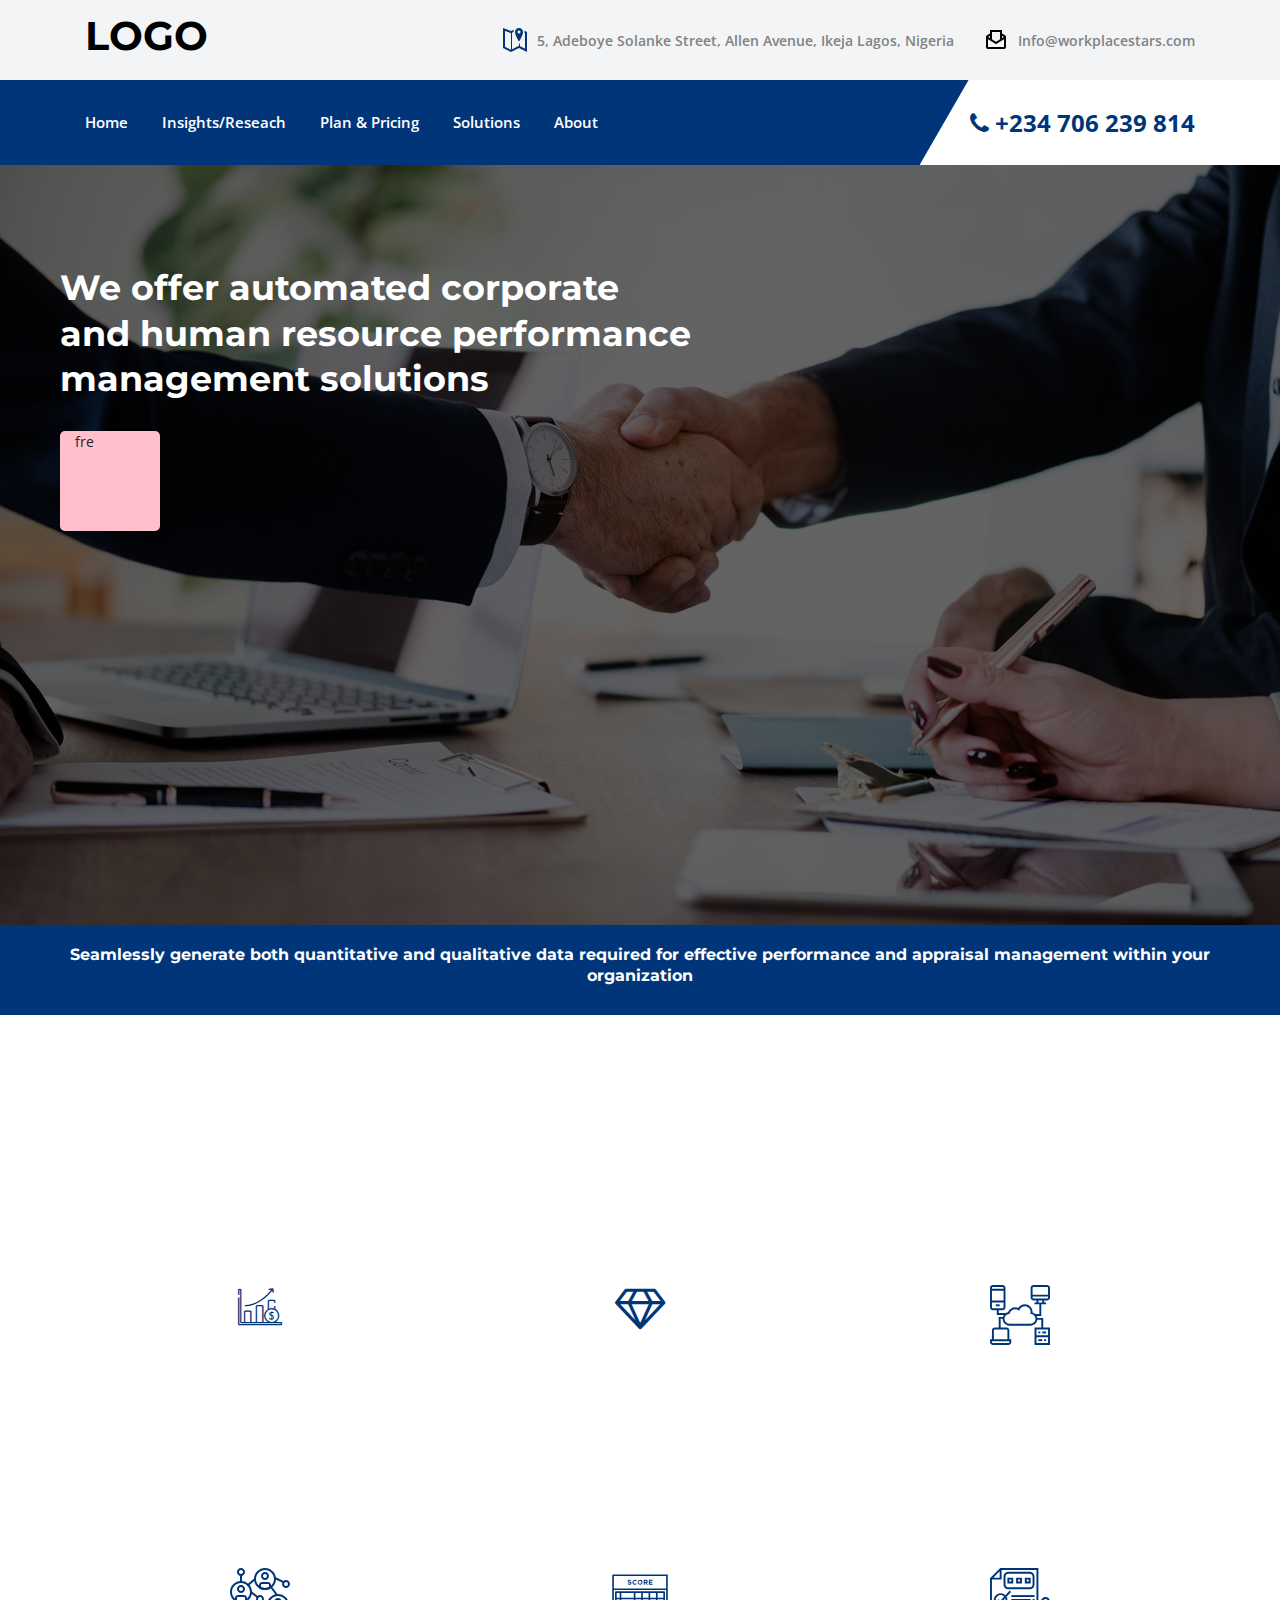
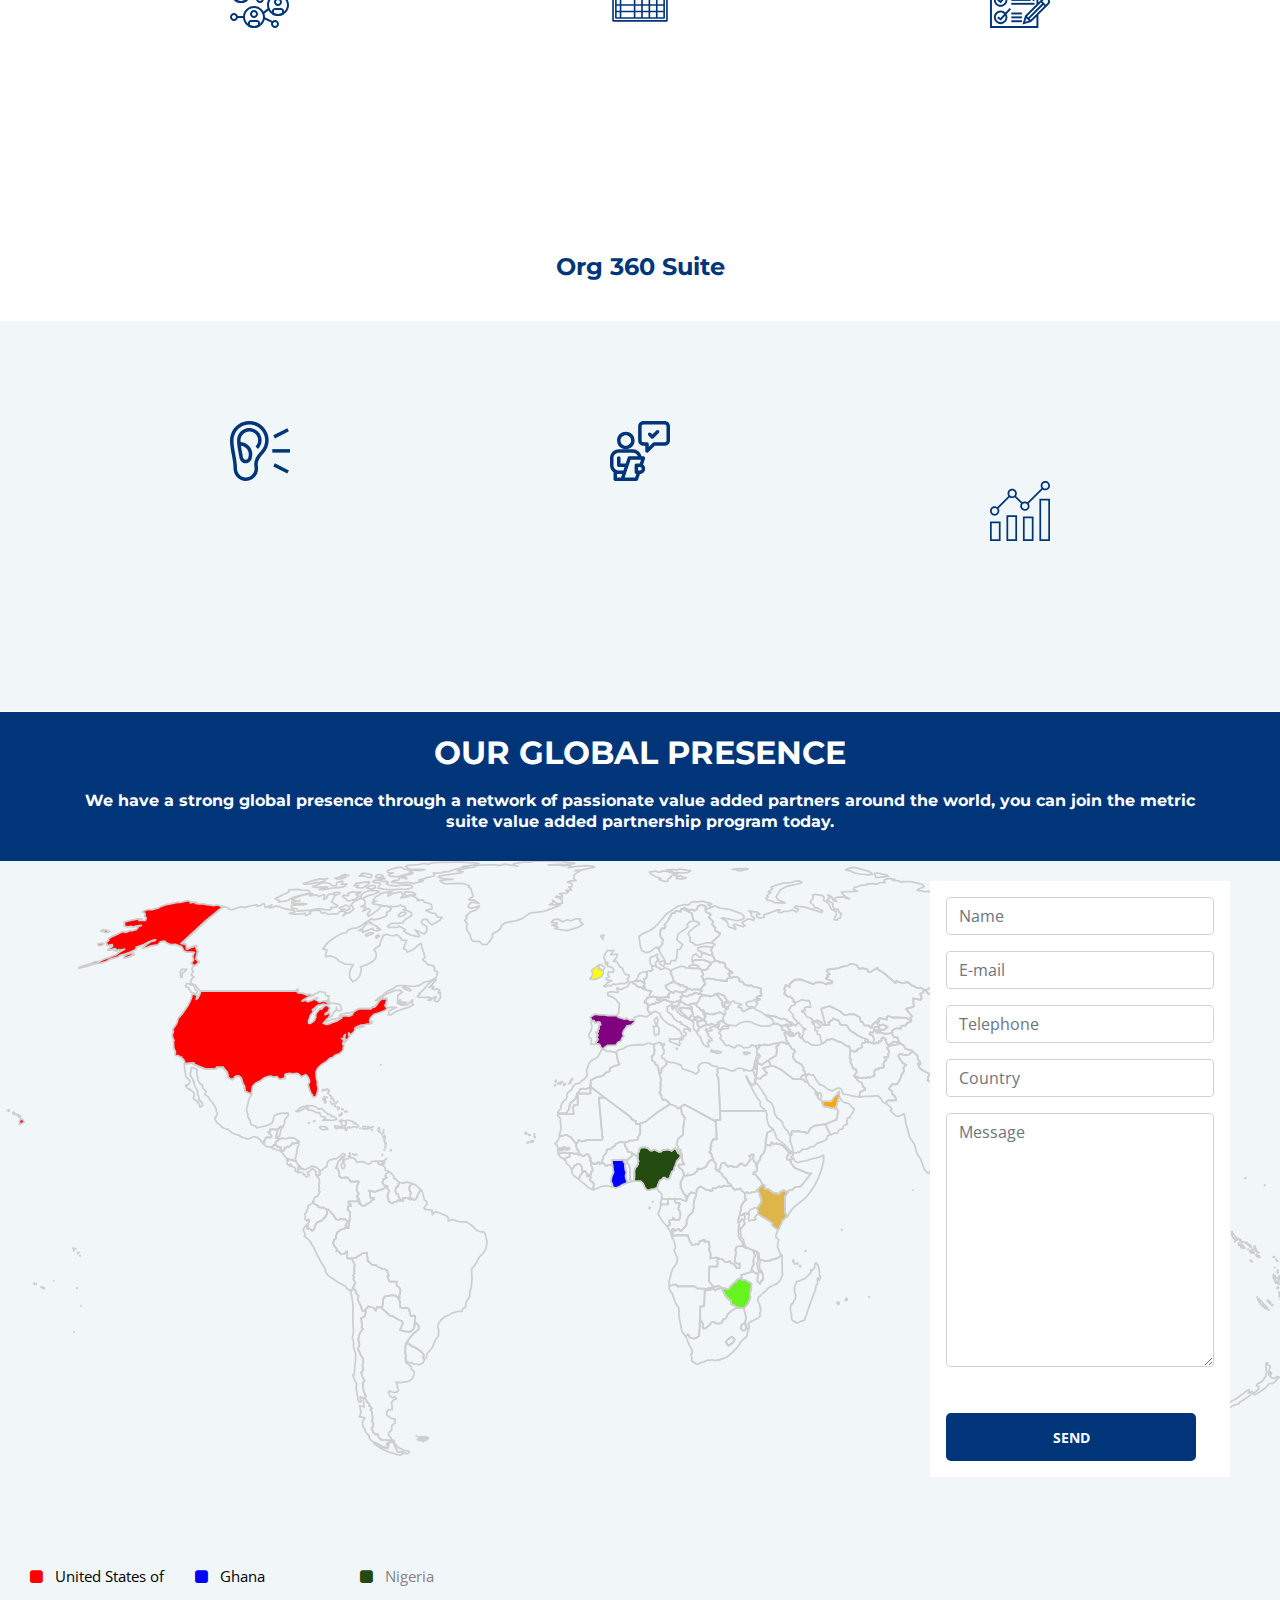
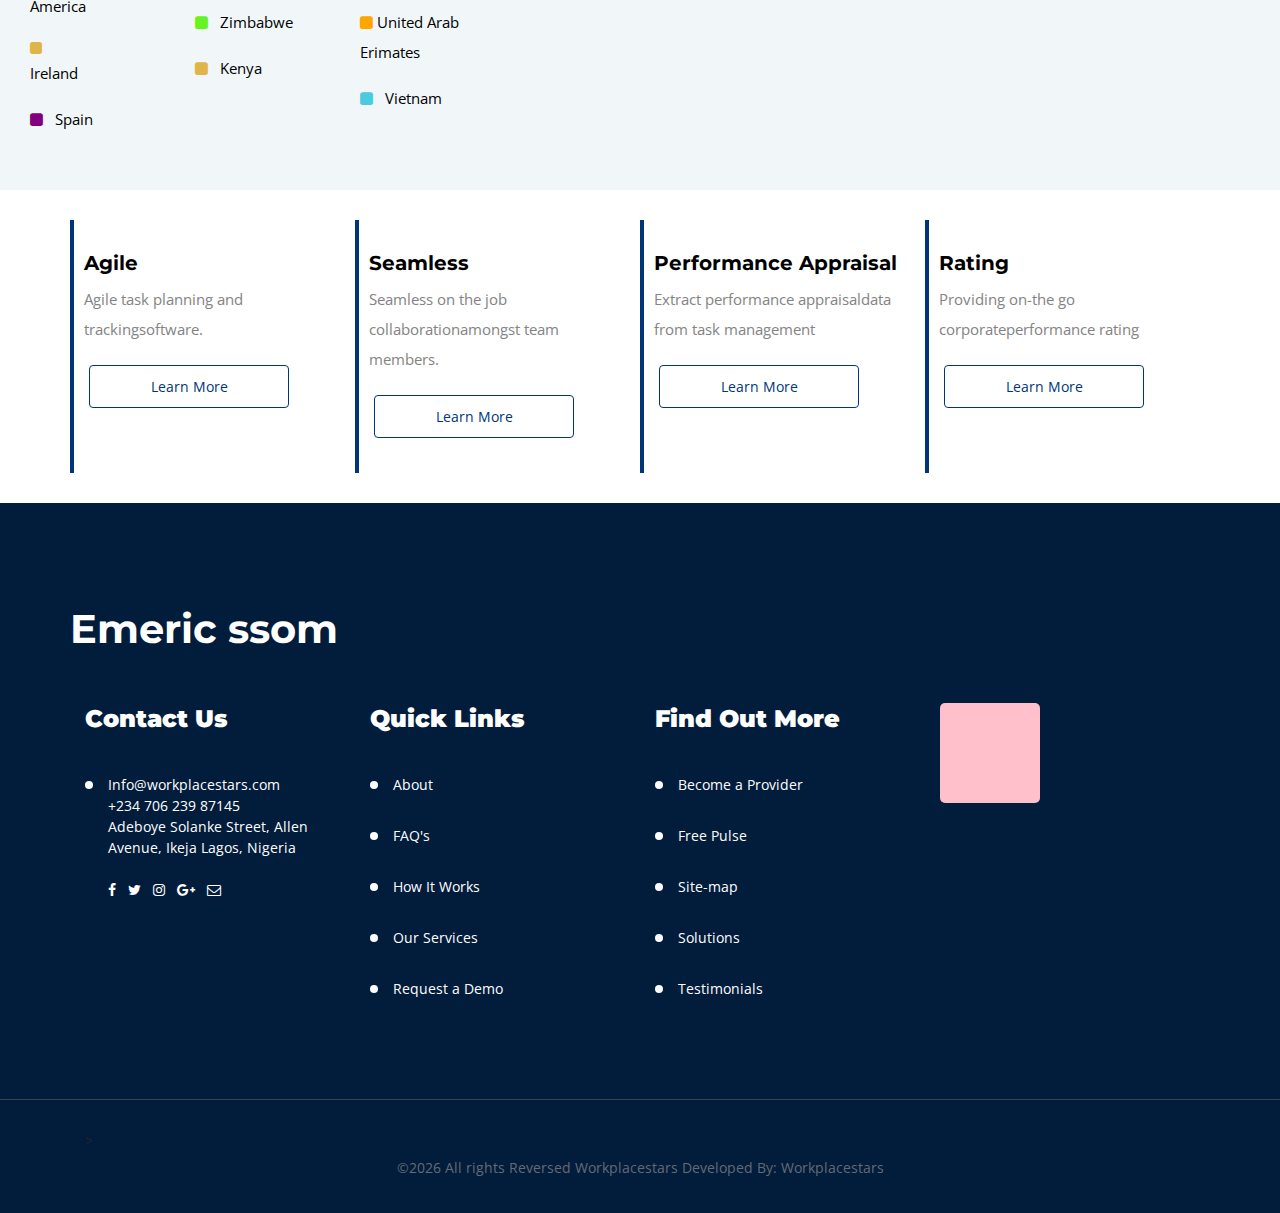
==== index.html @ b3ad6f2c "first commit" ====
<!DOCTYPE html>
<html lang="en">

<head>
    <meta charset="UTF-8">
    <meta name="description" content="">
    <meta http-equiv="X-UA-Compatible" content="IE=edge">
    <meta name="viewport" content="width=device-width, initial-scale=1, shrink-to-fit=no">
    <!-- The above 4 meta tags *must* come first in the head; any other head content must come *after* these tags -->

    <!-- Title -->
    <title>Workplacestars</title>

    <!-- Favicon -->
    <link rel="icon" href="img/core-img/favicon.ico">

    <!-- Stylesheet -->
    <link rel="stylesheet" href="style.css">

</head>

<body>
    <!-- Preloader -->
    <div class="preloader d-flex align-items-center justify-content-center">
        <div class="lds-ellipsis">
            <div></div>
            <div></div>
            <div></div>
            <div></div>
        </div>
    </div>

    <!-- ##### Header Area Start ##### -->
    <header class="header-area">
        <!-- Top Header Area -->
        <div class="top-header-area">
            <div class="container h-100">
                <div class="row h-100 align-items-center">
                    <div class="col-12 d-flex justify-content-between">
                        <!-- Logo Area -->
                        <div class="logo">
                            <h1>LOGO</h1>
                        </div>

                        <!-- Top Contact Info -->
                        <div class="top-contact-info d-flex align-items-center">
                            <a href="#" data-toggle="tooltip" data-placement="bottom" title="5, Adeboye Solanke Street, Allen Avenue, Ikeja Lagos, Nigeria"><img src="img/favicon/map-marker.png" /><span>5, Adeboye Solanke Street, Allen Avenue, Ikeja Lagos, Nigeria</span></a>
                            <a href="#" data-toggle="tooltip" data-placement="bottom" title="office@yourfirm.com"><img style="font-size: 24px;" src="img/favicon/email.png" alt=""> <span>Info@workplacestars.com</span></a>
                        </div>
                    </div>
                </div>
            </div>
        </div>

        <!-- Navbar Area -->
        <div class="credit-main-menu" id="sticker">
            <div class="classy-nav-container breakpoint-off">
                <div class="container">
                    <!-- Menu -->
                    <nav class="classy-navbar justify-content-between" id="creditNav">

                        <!-- Navbar Toggler -->
                        <div class="classy-navbar-toggler">
                            <span class="navbarToggler"><span></span><span></span><span></span></span>
                        </div>

                        <!-- Menu -->
                        <div class="classy-menu">

                            <!-- Close Button -->
                            <div class="classycloseIcon">
                                <div class="cross-wrap"><span class="top"></span><span class="bottom"></span></div>
                            </div>

                            <!-- Nav Start -->
                            <div class="classynav">
                                <ul>
                                    <li><a href="index.html">Home</a></li>
                                    <li><a href="about.html">Insights/Reseach</a></li>
                                    <!-- <li><a href="#">Pages</a>
                                        <ul class="dropdown">
                                            <li><a href="index.html">Home</a></li>
                                            <li><a href="about.html">About Us</a></li>
                                            <li><a href="services.html">Services</a></li>
                                            <li><a href="post.html">Post</a></li>
                                            <li><a href="single-post.html">Single Post</a></li>
                                            <li><a href="contact.html">Contact</a></li>
                                            <li><a href="elements.html">Elements</a></li>
                                        </ul>
                                    </li> -->
                                    <li><a href="services.html">Plan & Pricing</a></li>
                                    <!-- <li><a href="#">Portfolio</a>
                                        <div class="megamenu">
                                            <ul class="single-mega cn-col-4">
                                                <li><a href="#">Portfolio 1</a></li>
                                                <li><a href="#">Portfolio 2</a></li>
                                                <li><a href="#">Portfolio 3</a></li>
                                                <li><a href="#">Portfolio 4</a></li>
                                                <li><a href="#">Portfolio 5</a></li>
                                                <li><a href="#">Portfolio 6</a></li>
                                                <li><a href="#">Portfolio 7</a></li>
                                            </ul>
                                            <ul class="single-mega cn-col-4">
                                                <li><a href="#">Portfolio 8</a></li>
                                                <li><a href="#">Portfolio 9</a></li>
                                                <li><a href="#">Portfolio 10</a></li>
                                                <li><a href="#">Portfolio 11</a></li>
                                                <li><a href="#">Portfolio 12</a></li>
                                                <li><a href="#">Portfolio 13</a></li>
                                                <li><a href="#">Portfolio 14</a></li>
                                            </ul>
                                            <ul class="single-mega cn-col-4">
                                                <li><a href="#">Portfolio 15</a></li>
                                                <li><a href="#">Portfolio 16</a></li>
                                                <li><a href="#">Portfolio 17</a></li>
                                                <li><a href="#">Portfolio 18</a></li>
                                                <li><a href="#">Portfolio 19</a></li>
                                                <li><a href="#">Portfolio 20</a></li>
                                                <li><a href="#">Portfolio 21</a></li>
                                            </ul>
                                            <ul class="single-mega cn-col-4">
                                                <li><a href="#">Portfolio 22</a></li>
                                                <li><a href="#">Portfolio 23</a></li>
                                                <li><a href="#">Portfolio 24</a></li>
                                                <li><a href="#">Portfolio 25</a></li>
                                                <li><a href="#">Portfolio 26</a></li>
                                                <li><a href="#">Portfolio 27</a></li>
                                                <li><a href="#">Portfolio 28</a></li>
                                            </ul>
                                        </div>
                                    </li> -->
                                    <li><a href="post.html">Solutions</a></li>
                                    <li><a href="contact.html">About</a></li>
                                </ul>
                            </div>
                            <!-- Nav End -->
                        </div>

                        <!-- Contact -->
                        <div class="contact">
                            <a href="#"><i class="fa fa-phone" aria-hidden="true"></i> +234 706 239 814</a>
                        </div>
                    </nav>
                </div>
            </div>
        </div>
    </header>
    <!-- ##### Header Area End ##### -->

    <!-- ##### Hero Area Start ##### -->
    <div class="hero-area">
        <div class="hero-slideshow owl-carousel">

            <!-- Single Slide -->
            <div class="single-slide bg-img">
                <!-- Background Image-->
                <div class="slide-bg-img bg-img bg-overlay" style="background-image: url(img/bg-img/1.jpg);">
                    
                </div>
                <div class="row">

                <div style="padding: ; margin: 100px 0px 0px 60px; border-radius: 5px; height: 200px; width: 100px; " class="col-8">
                    <h1 style="color: #fff; font-size: 35px; ">
                        We offer automated corporate<br>
                        and human resource performance<br>
                        management solutions
                    </h1> <br>

                    <div style="background-color: pink; border-radius: 5px; height: 100px; width: 100px; " class="col-4">
                        fre 
                    </div>
                </div>
                    
                <div class="col-4">
                </div>

            </div>



        </div>
    </div>
    <!-- ##### Hero Area End ##### -->



    <!-- ##### Quick Features start###### -->

    <div class="quick-features">
        <h3 class="quick-features-text">
            Seamlessly generate both quantitative and qualitative data required for effective performance and appraisal management within your organization
        </h3>

    </div>
    <!-- ##### Quick Features end ###### -->


    <!-- ##### Features Area Start ###### -->
    <!-- <section class="features-area section-padding-100-0">
        <div class="container">
            <div class="row align-items-end">
                <div class="col-12 col-sm-6 col-lg-3">
                    <div class="single-features-area mb-100 wow fadeInUp" data-wow-delay="100ms">
                        <div class="section-heading">
                            <div class="line"></div>
                            <p>Take look at our</p>
                            <h2>Our Loans</h2>
                        </div>
                        <h6>In vitae nisi aliquam, scelerisque leo a, volutpat sem. Viva mus rutrum dui fermentum eros hendrerit.</h6>
                        <a href="#" class="btn credit-btn mt-50">Discover</a>
                    </div>
                </div>
                <div class="col-12 col-sm-6 col-lg-3">
                    <div class="single-features-area mb-100 wow fadeInUp" data-wow-delay="300ms">
                        <img src="img/bg-img/2.jpg" alt="">
                        <h5>We take care of you</h5>
                    </div>
                </div>
                <div class="col-12 col-sm-6 col-lg-3">
                    <div class="single-features-area mb-100 wow fadeInUp" data-wow-delay="500ms">
                        <img src="img/bg-img/3.jpg" alt="">
                        <h5>No documents needed</h5>
                    </div>
                </div>
                <div class="col-12 col-sm-6 col-lg-3">
                    <div class="single-features-area mb-100 wow fadeInUp" data-wow-delay="700ms">
                        <img src="img/bg-img/4.jpg" alt="">
                        <h5>Fast &amp; easy loans</h5>
                    </div>
                </div>
            </div>
        </div>
    </section> -->
    <!-- ##### Features Area End ###### -->

    <!-- ##### Call To Action Start ###### -->
    <!-- <section class="cta-area d-flex flex-wrap">
        <div class="cta-thumbnail bg-img jarallax" style="background-image: url(img/bg-img/5.jpg);"></div>

        <div class="cta-content">
            <div class="section-heading white">
                <div class="line"></div>
                <p>Bold desing and beyound</p>
                <h2>Helping small businesses like yours</h2>
            </div>
            <h6>Morbi ut dapibus dui. Sed ut iaculis elit, quis varius mauris. Integer ut ultricies orci, lobortis egestas sem. Duis non volutpat arcu, eu mollis tellus. Sed finibus aliquam neque sit amet sod ales. Maecenas sed magna tempor, efficitur maur is in, sollicitudin augue. Praesent pretium finibus quam.</h6>

            <div class="d-flex flex-wrap mt-50">
                <div class="single-skils-area mb-70 mr-5">
                    <div id="circle" class="circle" data-value="0.90">
                        <div class="skills-text">
                            <span>90%</span>
                        </div>
                    </div>
                    <p>Energy</p>
                </div>

                <div class="single-skils-area mb-70 mr-5">
                    <div id="circle2" class="circle" data-value="0.75">
                        <div class="skills-text">
                            <span>75%</span>
                        </div>
                    </div>
                    <p>power</p>
                </div>



                <div class="single-skils-area mb-70">
                    <div id="circle3" class="circle" data-value="0.97">
                        <div class="skills-text">
                            <span>97%</span>
                        </div>
                    </div>
                    <p>resource</p>
                </div>
            </div>
            <a href="#" class="btn credit-btn box-shadow btn-2">Read More</a>
        </div>
    </section> -->
    <!-- ##### Call To Action End ###### -->

    <!-- ##### Call To Action Start ###### -->

    <!-- <section class="cta-2-area wow fadeInUp" data-wow-delay="100ms">
        <div class="container">
            <div class="row">
                <div class="col-12">
                    <div class="cta-content d-flex flex-wrap align-items-center justify-content-between">
                        <div class="cta-text">
                            <h4>Are you in need for a load? Get in touch with us.</h4>
                        </div>
                        <div class="cta-btn">
                            <a href="#" class="btn credit-btn box-shadow">Read More</a>
                        </div>
                    </div>
                </div>
            </div>
        </div>
    </section> -->

    <!-- ##### Call To Action End ###### -->

    <!-- ##### Services Area Start ###### -->
    <section class="services-area section-padding-100-0">
        <div class="container">
            <div class="row">
                <div class="col-12">
                    <!-- Section Heading -->
                    <div class="section-heading text-center mb-100 wow fadeInUp" data-wow-delay="100ms">
                        <h2>E-METRIC</h2>
                       <p>Take look at our</p>
                   </div>
                </div>
            </div>

            <div class="row">
                <!-- Single Service Area -->
                <div class="col-12 col-md-6 col-lg-4">
                        <div class="text-center">
                            <i class="icon-profits"></i>
                        </div>
                    <div class="single-service-area d-flex mb-100 wow fadeInUp" data-wow-delay="200ms">

                        <div class="text">
                            <p>Online real time agile task planning and trackingsoftware</p>
                            <button class="read-more-button " type="submit"><span>read more</span></button>
                        </div>
                    </div>
                </div>

                <!-- Single Service Area -->
                <div class="col-12 col-md-6 col-lg-4">
                        <div class="text-center mb-20">
                            <i class="fa fa-diamond" aria-hidden="true"></i>
                        </div>
                    <div class="single-service-area d-flex mb-100 wow fadeInUp" data-wow-delay="300ms">
                        <div class="text">
                            <p>Access on the go individual,department and corporateperformance rating</p>
                            <button class="read-more-button " type="submit"><span>read more</span></button>
                        </div>
                    </div>
                </div>

                <!-- Single Service Area -->
                <div class="col-12 col-md-6 col-lg-4">
                    <div class="icon-fav text-center">
                        <img src="img/favicon/computer.svg" />

                        </div>
                    <div class="single-service-area d-flex mb-100 wow fadeInUp" data-wow-delay="400ms">
                        
                        <div class="text">
                            <p>Link your employees’ dailyactivities to your corporategoals and objectives</p>
                            <button class="read-more-button " type="submit"><span>read more</span></button>
                        </div>
                    </div>
                </div>

                <!-- Single Service Area -->
                <div class="col-12 col-md-6 col-lg-4">
                    <div class="icon-fav">
                            <img src="img/favicon/network.svg" />
                        </div>
                    <div class="single-service-area d-flex mb-100 wow fadeInUp" data-wow-delay="500ms">
                        <div class="text">
                            <p>Aids on job collaboration and job reporting among team members.</p>
                            <button class="read-more-button " type="submit"><span>read more</span></button>
                        </div>
                    </div>
                </div>

                <!-- Single Service Area -->
                <div class="col-12 col-md-6 col-lg-4">
                        <div class="icon-fav">
                            <img src="img/favicon/score.svg" />
                        </div>
                    <div class="single-service-area d-flex mb-100 wow fadeInUp" data-wow-delay="600ms">
                        <div class="text">
                            <p>Aids the execution of balance scorecard as well as other frameworks.</p>
                            <button class="read-more-button align-items-end justify-content-center" type="submit"><span>read more</span></button>
                        </div>
                    </div>
                </div>

                <!-- Single Service Area -->
                <div class="col-12 col-md-6 col-lg-4">
                        <div class="icon-fav">
                            <img src="img/favicon/checklist-1.svg" />
                        </div>
                        <div class="single-service-area d-flex mb-100 wow fadeInUp" data-wow-delay="700ms">
                        <div class="text">
                            <p>Extract performance appraisal data (qualitative and quantitative) from daily task management</p>  
                            <button class="read-more-button " type="submit"><span>read more</span></button>
                        </div>
                    </div>

                </div>
            </div>

        </div>
    </section>
    <!-- ##### Services Area End ###### -->

    <div class="container text-center ">
        <h3 class="org">
                    Org 360 Suite

        </h3>
    </div>



    <section class="miscellaneous-area bg-gray section-padding-100-0">
        <div class="container">
            <div class="row align-items-end justify-content-center">
                
                <div class="col-12 col-sm-6 col-lg-4">
                        <div class="icon-fav">
                            <img src="img/favicon/ear.svg" />
                        </div>


                    <div class="single-features-area mb-100 wow fadeInUp" data-wow-delay="300ms">

                        <p>
                            We are experts at measuringemployee experience acrossall touch points. As your listeningpartner, we have over 25years ofworkplace development experience.
                        </p>
                    </div>
                </div>
                <div class="col-12 col-sm-6 col-lg-4">
                        <div class="icon-fav">
                            <img src="img/favicon/surveyor.svg" />
                        </div>
                    <div class="single-features-area mb-100 wow fadeInUp" data-wow-delay="500ms">
                        <p>We know what to ask based on provendrivers of employee engagement. Seehow your workplace stacks up against other companies, or compare againstyour own past performance</p>
                    </div>
                </div>
                <div class="col-12 col-sm-6 col-lg-4">
                        <div class="icon-fav">
                            <img src="img/favicon/bar-chart.svg" />
                        </div>
                    <div class="single-features-area mb-100 wow fadeInUp" data-wow-delay="700ms">
                        <p>Extract performance appraisal data from task management</p>
                    </div>
                </div>
            </div>
        </div>
    </section>

    <div style="margin:0px 0px 0px 0px;">
        <div class="row">
            <div class="col-lg col-lg-3 col-sm-3">
                
            </div>

            <div class="col-lg col-lg-3 col-sm-3">
                
            </div>

            <div class="col-lg col-lg-3 col-sm-3">
                
            </div>


            <div class="col-lg col-lg-3 col-sm-3">
                
            </div>

        </div>
        
    </div>




    <div class="seamless">
            <h2 class="global-h2">
                OUR GLOBAL PRESENCE
            </h2>
        <h6 class="global-text">
            We have a strong global presence through a network of passionate value added partners around the world, you can join the metric suite value added partnership program today.
        </h6>

    </div>
    <!-- ##### Quick Features end ###### -->



 <div class="bg-img bg-gray">

  <form action="/" class="f-container">

    <div class="form-group">
        <input type="text" class="form-control" id="name" placeholder="Name">
    </div>

    <div class="form-group">
        <input type="email" class="form-control" id="email" placeholder="E-mail">
    </div>

    <div class="form-group">
        <input type="phone" class="form-control" id="phone" placeholder="Telephone">
    </div>

    <div class="form-group">
        <input type="country" class="form-control" id="country" placeholder="Country">
    </div>
    <div class="form-group">
        <textarea name="message" class="form-control" id="message" cols="30" rows="10" placeholder="Message"></textarea>
    </div>
<button class="btn join-btn mt-30" type="submit">Send</button> 
</form>
</div>




<div class="bot bg-gray">

<div class="row container">

<div class="col-md-6">

<div class=" container row">

        <div class="col-lg-4">

            <ul style="list-style-type:square;">

              <li style="color:red;">
                  <p style="color:black;">
                    <i style="color: red;"  class="fa fa-square" aria-hidden="true"></i> &nbsp
                      United States of America
                  </p>
              </li>

              <li style="color:red;">
                <i style="color: #deb548;"  class="fa fa-square" aria-hidden="true"></i> &nbsp
                  <p style="color:black;">
                      Ireland
                  </p>
              </li>

              <li style="color:red;">
                  <p style="color:black;">
                    <i style="color: purple;"  class="fa fa-square" aria-hidden="true"></i> &nbsp
                      Spain
                  </p>
              </li>

            </ul>
        </div>

        <div class="col-lg-4">
            <ul style="list-style-type:square;">
                
              <li style="color:red;">

                  <p style="color:black;">
                  <i style="color: blue;"  class="fa fa-square" aria-hidden="true"></i> &nbsp
                    Ghana
                  </p>
              </li>

              <li style="color:red;">
                  <p style="color:black;">
                    <i style="color: #67f31d;"  class="fa fa-square" aria-hidden="true"></i> &nbsp

                      Zimbabwe
                  </p>
              </li>

              <li style="color:red;">
                  <p style="color:black;">
                    <i style="color: #deb548;"  class="fa fa-square" aria-hidden="true"></i> &nbsp

                    Kenya
                  </p>
              </li>

            </ul>        </div>

        <div class="col-lg-4">
            <ul style="color: red;">
                
              <li style="">
                  <p >
                    <i style="color: #234a0f;"  class="fa fa-square" aria-hidden="true"></i> &nbsp
                      Nigeria
                  </p>
              </li>

              <li style="color:red;">
                  <p style="color:black;">
                    <i style="color: orange;"  class="fa fa-square" aria-hidden="true"></i> 
                      United Arab Erimates
                  </p>
              </li>

              <li style="color:red;">
                  <p style="color:black;">
                    <i style="color: #48ccde;"  class="fa fa-square" aria-hidden="true"></i> &nbsp
                      Vietnam
                  </p>
              </li>

            </ul>    
        </div>


    
    </div>
        
    </div>



    <div>
        

    </div>




    <div class="col-md-6">
                <div class="container">
                    <div class="row">
                    
                </div>
            </div>
        </div>




    </div> 
   </div>

    </div>
    <!-- ##### Quick Features end ###### -->

    <div>
         
    </div>

    <div>
        
    </div>


<div class="container">
    <div class="row">
        <div class=" side-border col-lg-3">
            <h5>
                Agile
            </h5>
            <p>
                Agile task planning and trackingsoftware.
            </p>
            <button class="learn-more-button">
                <span>Learn More </span>
            </button>
        </div>
        <div class="side-border col-lg-3">
            <h5>
                Seamless
            </h5>
            <p>
                Seamless on the job collaborationamongst team members.
            </p>
            <button class="learn-more-button">
                <span>Learn More </span>
            </button>
        </div>
        <div class="side-border col-lg-3">
            <h5>
                Performance Appraisal
            </h5>
            <p>
                Extract performance appraisaldata from task management 
            </p>
            <button class="learn-more-button">
                <span>Learn More </span>
            </button>
        </div>

        <div class="side-border col-lg-3">
            <h5>
                Rating
            </h5>
            <p>Providing on-the go corporateperformance rating</p>
            <button class="learn-more-button">
                <span>Learn More </span>
            </button>
        </div>

    </div>
    
</div>


    <!-- ##### Footer Area Start ##### -->
    <footer class="footer-area section-padding-100-0">
        <div>
            <h1 style="color: white; padding: 0px 0px 40px 70px;">
                        Emeric ssom
            </h1>
        </div>
        <div class="container">
            <div class="row">

                <!-- Single Footer Widget -->
                <div class="col-12 col-sm-6 col-lg-3">
                    <div class="single-footer-widget mb-100">
                        <h5 class="widget-title">Contact Us</h5>
                        <!-- Nav -->
                        <nav>
                            <ul>
                                <li><a href="#">Info@workplacestars.com<br>
                                    +234 706 239 87145<br>
                                    Adeboye Solanke Street, Allen <br>
                                Avenue, Ikeja Lagos, Nigeria<br><br>

                            <i style="color: #fff;"  class="fa fa-facebook" aria-hidden="true"></i> &nbsp
                            <i style="color: #fff;"  class="fa fa-twitter" aria-hidden="true"></i> &nbsp
                            <i style="color: #fff;"  class="fa fa-instagram" aria-hidden="true"></i> &nbsp
                            <i style="color: #fff;"  class="fa fa-google-plus" aria-hidden="true"></i> &nbsp
                            <i style="color: #fff;"  class="fa fa-envelope-o" aria-hidden="true"></i> &nbsp

                            </a>

                            </li>

                            </ul>
                            <br>
                            
                        </nav>

                    </div>
                </div>

                <!-- Single Footer Widget -->
                <div class="col-12 col-sm-6 col-lg-3">
                    <div class="single-footer-widget mb-100">
                        <h5 class="widget-title">Quick Links</h5>
                        <!-- Nav -->
                        <nav>
                            <ul>
                                <li><a href="#">About</a></li>
                                <li><a href="#">FAQ's</a></li>
                                <li><a href="#">How It Works</a></li>
                                <li><a href="#">Our Services</a></li>
                                <li><a href="#">Request a Demo</a></li>
                            </ul>
                        </nav>
                    </div>
                </div>

                <!-- Single Footer Widget -->
                <div class="col-12 col-sm-6 col-lg-3">
                    <div class="single-footer-widget mb-100">
                        <h5 class="widget-title">Find Out More </h5>
                        <!-- Nav -->
                        <nav>
                            <ul>
                                <li><a href="#">Become a Provider</a></li>
                                <li><a href="#">Free Pulse</a></li>
                                <li><a href="#">Site-map</a></li>
                                <li><a href="#">Solutions</a></li>
                                <li><a href="#">Testimonials</a></li>
                            </ul>
                        </nav>
                    </div>
                </div>

                <!-- Single Footer Widget -->
                <div class="col-12 col-sm-6 col-lg-3">
                    <div class="single-footer-widget mb-100">

                   <div style="background-color: pink; border-radius: 5px; height: 100px; width: 100px; ">
                    </div>

                    </div>
                </div>
            </div>
        </div>

        <!-- Copywrite Area -->
        <div class="copywrite-area">
            <div class="container">
                <div class="row">
                    <div class="col-12">
>
                            <!-- Footer Logo -->
                           

                            <!-- Copywrite Text -->
                            <p class="copywrite-text"><a href="#">
                                 &copy;<script>document.write(new Date().getFullYear());</script> All rights Reversed Workplacestars Developed  By: Workplacestars
                            </p>
                    </div>
                </div>
            </div>
        </div>
    </footer>
    <!-- ##### Footer Area Start ##### -->

    <!-- ##### All Javascript Script ##### -->
    <!-- jQuery-2.2.4 js -->
    <script src="js/jquery/jquery-2.2.4.min.js"></script>
    <!-- Popper js -->
    <script src="js/bootstrap/popper.min.js"></script>
    <!-- Bootstrap js -->
    <script src="js/bootstrap/bootstrap.min.js"></script>
    <!-- All Plugins js -->
    <script src="js/plugins/plugins.js"></script>
    <!-- Active js -->
    <script src="js/active.js"></script>
</body>

</html>
---- style.css ----
/* [Core Stylesheet - 1.0] */
/* :: 1.0 Import Fonts */
@import url("https://fonts.googleapis.com/css?family=Montserrat:300,400,500,600,700|Open+Sans:300,400,600,700");
/* :: 2.0 Import All CSS */
@import url(css/bootstrap.min.css);
@import url(css/classy-nav.css);
@import url(css/owl.carousel.min.css);
@import url(css/animate.css);
@import url(css/font-awesome.min.css);
@import url(css/credit-icon.css);
/* :: 3.0 Base CSS */
* {
  margin: 0;
  padding: 0; }

body {
  font-family: "Open Sans", sans-serif;
  font-size: 14px; }

h1,
h2,
h3,
h4,
h5,
h6 {
  font-family: "Montserrat", sans-serif;
  color: #000000;
  line-height: 1.3;
  font-weight: 700; }

p {
  color: #838383;
  font-size: 15px;
  line-height: 2;
  font-weight: 400; }

a,
a:hover,
a:focus {
  -webkit-transition-duration: 500ms;
  transition-duration: 500ms;
  text-decoration: none;
  outline: 0 solid transparent;
  color: #000000;
  font-weight: 700;
  font-size: 16px; }

ul,
ol {
  margin: 0; }
  ul li,
  ol li {
    list-style: none; }

img {
  height: auto;
  max-width: 100%; }

/* :: 3.1.0 Spacing */
.mt-15 {
  margin-top: 15px !important; }

.mt-30 {
  margin-top: 30px !important; }

.mt-50 {
  margin-top: 50px !important; }

.mt-70 {
  margin-top: 70px !important; }

.mt-100 {
  margin-top: 100px !important; }

.mb-15 {
  margin-bottom: 15px !important; }

.mb-30 {
  margin-bottom: 30px !important; }

.mb-50 {
  margin-bottom: 50px !important; }

.mb-70 {
  margin-bottom: 70px !important; }

.mb-100 {
  margin-bottom: 100px !important; }

.ml-15 {
  margin-left: 15px !important; }

.ml-30 {
  margin-left: 30px !important; }

.ml-50 {
  margin-left: 50px !important; }

.mr-15 {
  margin-right: 15px !important; }

.mr-30 {
  margin-right: 30px !important; }

.mr-50 {
  margin-right: 50px !important; }

/* :: 3.2.0 Height */
.height-400 {
  height: 400px !important; }

.height-500 {
  height: 500px !important; }

.height-600 {
  height: 600px !important; }

.height-700 {
  height: 700px !important; }

.height-800 {
  height: 800px !important; }


.map-container{
       border: 1px solid #DDDDDD;
       width: 200px;
       height: 200px;
       position: relative;
    }



    .tag {
       /*float:right;*/
       position: absolute;
       right: 0px;
       top: 0px;
       z-index: 1000;
       background-color: #92AD40;
       margin: 20px 15px 0px 0px;
       color: #FFFFFF;
       font-weight: bold;
     }



.quick-features{
 background-color: #003679;
 padding: 20px 50px 20px 50px;

 
 }

.global-h2{
  text-align: center;
  color: #fff;
}

.global-text{
  text-align: center;
  color: #fff;
  padding: 10px 30px 0px 30px;
}

.seamless{
 background-color: #003679;
 padding: 20px 50px 20px 50px;

 }

.org{
  font-size:24px;
  /*font-weight: 700:*/
  padding:0px 0px 30px 0px;
  color: #003679;

}


.quick-features-text{
   color: #fff;
   font-size: 16px; 
   text-align: center;

}



.read-more-button {
  display: inline-block;
  border-radius: 4px;
  background-color: #003679;
  border: 1px solid #003679;
  color: #fff;
  text-align: center;
  font-size: 14px;
  padding: 10px 20px;
  width: 200px;
  transition: all 0.5s;
  cursor: pointer;
  margin: 5px;
}

.read-more-button span {
  cursor: pointer;
  display: inline-block;
  position: relative;
  transition: 0.5s;
}

.read-more-button span:after {
  content: '\00bb';
  position: absolute;
  opacity: 0;
  top: 0;
  right: -20px;
  transition: 0.5s;
}

.read-more-button:hover span {
  padding-right: 25px;
}

.read-more-button:hover span:after {
  opacity: 1;
  right: 0;
}

.fa-diamond{
  color:#003679;
  background-color: #fff;
  font-size: 44px;
  margin-bottom: 10px;
 
}
.icon-profits{  
  color:#003679;
  background-color: #fff;
  font-size: 44px;
  margin-bottom: 10px;

}

.icon-fav{  
        width: 60px;
        height: 60px;
        color:#003679;
          margin-bottom: 10px;
              display: block;
    margin-left: auto;
    margin-right: auto 
}
.our-global-presence{
  color: #fff;
}
.Seamlessly{
  color: #fff;
 font-size: 10px;
 font-weight: lighter; 


}

.map {
min-width: 100%;
min-height: 100%;
width: auto;
height: auto;
}

#map-form {
    position: relative;    
}

#example {
   position: absolute;
   top: 10px;
   right: 10px; 
    color: 003679;
   padding: 10px 15px 0px 0px;
   /*background-color: transparent; */
   /*filter: alpha(opacity=50)*/
   
   opacity: 0.9;
}




.bg-img {
  /* The image used */
  background-image: url("img/favicon/world-6.svg");

  /* Control the height of the image */
  min-height: 600px;

  /* Center and scale the image nicely */
  background-position: center;
  background-repeat: no-repeat;
  background-size: cover;
  position: relative;

}

/* Add styles to the form container */
.f-container {
  position: absolute;
  right: 0;
  margin: 20px 50px 20px 20px;
  max-width: 300px;
  padding: 16px;
  background-color: white;
  opacity: 1;
  font-weight: 900;
}
 

.bot{
    /*position: absolute;*/
    bottom: 0;
    padding:100px 0px 40px 0px;
    /*border-bottom: 50px;*/

}
.side-border{
  border-left: 4px solid #003679;
  padding: 30px 10px 30px 10px;
  margin: 30px 0 30px 0px;

}




/* :: 3.7.0 Credit Button */
.join-btn {
  -webkit-transition-duration: 500ms;
  transition-duration: 500ms;
  background-color: #003679;
  position: relative;
  z-index: 1;
  display: inline-block;
  min-width: 250px;
  height: 48px;
  color: #ffff;
  border-radius: 5px;
  padding: 0 30px;
  font-size: 14px;
  line-height: 48px;
  font-weight: 700;
  text-transform: uppercase; }
  .join-btn:hover, .join-btn:focus {
    font-size: 14px;
    font-weight: 700;
    background-color: #ffff;
    border:1px solid #003679;
    color: #003679; }
  .join-btn.btn-2 {
    background-color: #fff;
    color: #003679; }
    .join-btn.btn-2:hover, .join-btn.btn-2:focus {
      background-color: #ffff;
      color: #003679; }
  .join-btn.btn-3 {
    background-color: transparent;
    color: #ffff;
    border: 2px solid #ffff;
    line-height: 44px; }
    .join-btn.btn-3:hover, .join-btn.btn-3:focus {
      border: 2px solid #ffff;
      background-color: #ffff;
      color: #003679; }
/* Full-width input fields */



.learn-more-button {
  display: inline-block;
  border-radius: 4px;
  background-color: #fff;
  border: 1px solid #003679;
  color: #003679;
  text-align: center;
  font-size: 14px;
  padding: 10px 20px;
  width: 200px;
  transition: all 0.5s;
  cursor: pointer;
  margin: 5px;
}

.learn-more-button span {
  cursor: pointer;
  display: inline-block;
  position: relative;
  transition: 0.5s;
}

.learn-more-button span:after {
  content: '\00bb';
  position: absolute;
  opacity: 0;
  top: 0;
  right: -20px;
  transition: 0.5s;
}

.learn-more-button:hover span {
  padding-right: 25px;
}

.learn-more-button:hover span:after {
  opacity: 1;
  right: 0;
}





/* :: 3.3.0 Section Padding */
.section-padding-100 {
  padding-top: 100px;
  padding-bottom: 100px; }

.section-padding-100-0 {
  padding-top: 100px;
  padding-bottom: 0; }

.section-padding-0-100 {
  padding-top: 0;
  padding-bottom: 100px; }

.section-padding-100-70 {
  padding-top: 100px;
  padding-bottom: 70px; }

/* :: 3.4.0 Preloader */
.preloader {
  background-color: #003679;
  width: 100%;
  height: 100%;
  position: fixed;
  top: 0;
  left: 0;
  right: 0;
  z-index: 99999; }
  .preloader .lds-ellipsis {
    display: inline-block;
    position: relative;
    width: 64px;
    height: 64px; }
    .preloader .lds-ellipsis div {
      position: absolute;
      top: 27px;
      width: 11px;
      height: 11px;
      border-radius: 50%;
      background: #ffbb38;
      animation-timing-function: cubic-bezier(0, 1, 1, 0); }
      .preloader .lds-ellipsis div:nth-child(1) {
        left: 6px;
        -webkit-animation: lds-ellipsis1 0.6s infinite;
        animation: lds-ellipsis1 0.6s infinite; }
      .preloader .lds-ellipsis div:nth-child(2) {
        left: 6px;
        -webkit-animation: lds-ellipsis2 0.6s infinite;
        animation: lds-ellipsis2 0.6s infinite; }
      .preloader .lds-ellipsis div:nth-child(3) {
        left: 26px;
        -webkit-animation: lds-ellipsis2 0.6s infinite;
        animation: lds-ellipsis2 0.6s infinite; }
      .preloader .lds-ellipsis div:nth-child(4) {
        left: 45px;
        -webkit-animation: lds-ellipsis3 0.6s infinite;
        animation: lds-ellipsis3 0.6s infinite; }

@-webkit-keyframes lds-ellipsis1 {
  0% {
    -webkit-transform: scale(0);
    transform: scale(0); }
  100% {
    -webkit-transform: scale(1);
    transform: scale(1); } }
@keyframes lds-ellipsis1 {
  0% {
    -webkit-transform: scale(0);
    transform: scale(0); }
  100% {
    -webkit-transform: scale(1);
    transform: scale(1); } }
@-webkit-keyframes lds-ellipsis3 {
  0% {
    -webkit-transform: scale(1);
    transform: scale(1); }
  100% {
    -webkit-transform: scale(0);
    transform: scale(0); } }
@keyframes lds-ellipsis3 {
  0% {
    -webkit-transform: scale(1);
    transform: scale(1); }
  100% {
    -webkit-transform: scale(0);
    transform: scale(0); } }
@-webkit-keyframes lds-ellipsis2 {
  0% {
    -webkit-transform: translate(0, 0);
    transform: translate(0, 0); }
  100% {
    -webkit-transform: translate(19px, 0);
    transform: translate(19px, 0); } }
@keyframes lds-ellipsis2 {
  0% {
    -webkit-transform: translate(0, 0);
    transform: translate(0, 0); }
  100% {
    -webkit-transform: translate(19px, 0);
    transform: translate(19px, 0); } }
/* :: 3.5.0 Miscellaneous */
.jarallax {
  position: relative;
  z-index: 0; }

.jarallax > .jarallax-img {
  position: absolute;
  object-fit: cover;
  font-family: 'object-fit: cover;';
  top: 0;
  left: 0;
  width: 100%;
  height: 100%;
  z-index: -1; }

.section-heading {
  position: relative;
  z-index: 1;
  margin-bottom: 30px; }
  .section-heading .line {
    width: 25px;
    height: 5px;
    border-radius: 3px;
    background-color: #ffbb38;
    margin-bottom: 20px; }
  .section-heading p {
    font-size: 12px;
    margin-bottom: 0;
    letter-spacing: 2px;
    color: #a5a5a5;
    text-transform: uppercase; }
  .section-heading h2 {
    font-size: 36px;
    color: #212121;
    font-weight: 700;
    margin-bottom: 0; }
    @media only screen and (min-width: 992px) and (max-width: 1199px) {
      .section-heading h2 {
        font-size: 28px; } }
    @media only screen and (min-width: 768px) and (max-width: 991px) {
      .section-heading h2 {
        font-size: 24px; } }
    @media only screen and (max-width: 767px) {
      .section-heading h2 {
        font-size: 24px; } }
  .section-heading.white .line {
    background-color: #ffffff; }
  .section-heading.white p,
  .section-heading.white h2 {
    color: #ffffff; }
  .section-heading.text-center .line {
    margin-left: auto;
    margin-right: auto; }

.box-shadow {
  position: relative;
  z-index: 1; }
  .box-shadow:hover {
    box-shadow: 0 0 24px rgba(0, 0, 0, 0.2); }

.tooltip-inner {
  background-color: #ffbb38;
  box-shadow: 0 0 24px rgba(0, 0, 0, 0.2); }

.tooltip .arrow::before {
  border-bottom-color: #ffbb38; }

.bg-img {
  background-position: center center;
  background-size: cover;
  background-repeat: no-repeat; }

.bg-white {
  background-color: #ffffff !important; }

.bg-dark {
  background-color: #000000 !important; }

.bg-transparent {
  background-color: transparent !important; }

.bg-gray {
  background-color: #f1f7f9; }

.font-bold {
  font-weight: 700; }

.font-light {
  font-weight: 300; }

.bg-overlay {
  position: relative;
  z-index: 2;
  background-position: center center;
  background-size: cover; }
  .bg-overlay::after {
    background-color: rgba(0, 0, 0, 0.61);
    position: absolute;
    z-index: -1;
    top: 0;
    left: 0;
    width: 100%;
    height: 100%;
    content: ""; }

.bg-fixed {
  background-attachment: fixed !important; }

/* :: 3.6.0 ScrollUp */
#scrollUp {
  background-color: #003679;
  border-radius: 5px 0 0 5px;
  bottom: 70px;
  color: #ffffff;
  font-size: 10px;
  padding: 12px 0;
  height: 60px;
  line-height: 1.5;
  right: 0;
  text-align: center;
  width: 35px;
  -webkit-transition-duration: 500ms;
  transition-duration: 500ms;
  font-weight: 700;
  box-shadow: 0 1px 5px 2px rgba(0, 0, 0, 0.15);
  text-transform: uppercase; }
  #scrollUp i {
    font-size: 18px;
    display: block; }
  #scrollUp:hover {
    background-color: #ffbb38;
    color: #ffffff; }

/* :: 3.7.0 Credit Button */
.credit-btn {
  -webkit-transition-duration: 500ms;
  transition-duration: 500ms;
  background-color: #ffff;
  position: relative;
  z-index: 1;
  display: inline-block;
  min-width: 175px;
  height: 48px;
  color: #003679;
  border-radius: 5px;
  padding: 0 30px;
  font-size: 14px;
  line-height: 48px;
  font-weight: 700;
  text-transform: uppercase; }
  .credit-btn:hover, .credit-btn:focus {
    font-size: 14px;
    font-weight: 700;
    background-color: #003679;
    color: #ffffff; }
  .credit-btn.btn-2 {
    background-color: #003679;
    color: #ffffff; }
    .credit-btn.btn-2:hover, .credit-btn.btn-2:focus {
      background-color: #ffbb38;
      color: #ffffff; }
  .credit-btn.btn-3 {
    background-color: transparent;
    color: #003679;
    border: 2px solid #003679;
    line-height: 44px; }
    .credit-btn.btn-3:hover, .credit-btn.btn-3:focus {
      border: 2px solid #003679;
      background-color: #003679;
      color: #ffffff; }

/* :: 4.0 Header Area CSS */
.header-area {
  position: relative;
  z-index: 1000;
  width: 100%; }
  .header-area .top-header-area {
    position: relative;
    z-index: 1;
    width: 100%;
    height: 80px;
    background-color: #f2f4f6; }
    .header-area .top-header-area .top-contact-info {
      position: relative;
      z-index: 1; }
      .header-area .top-header-area .top-contact-info a {
        display: inline-block;
        color: #838383;
        font-size: 14px;
        margin-bottom: 0;
        display: -webkit-box;
        display: -ms-flexbox;
        display: flex;
        -webkit-box-align: center;
        -ms-flex-align: center;
        -ms-grid-row-align: center;
        align-items: center;
        font-weight: 600; }
        .header-area .top-header-area .top-contact-info a img {
          margin-right: 10px; }
        @media only screen and (max-width: 767px) {
          .header-area .top-header-area .top-contact-info a span {
            display: none; } }
        .header-area .top-header-area .top-contact-info a:first-child {
          margin-right: 30px; }
        .header-area .top-header-area .top-contact-info a:hover, .header-area .top-header-area .top-contact-info a:focus {
          color: #003679; }
        @media only screen and (min-width: 768px) and (max-width: 991px) {
          .header-area .top-header-area .top-contact-info a {
            font-size: 13px; } }
  .header-area .credit-main-menu {
    position: relative;
    width: 100%;
    z-index: 1;

    /*background-color: #ffbb38;*/
    background-color: #ffff;

     }
    .header-area .credit-main-menu::after {
      width: 50%;
      height: 100%;
      background-color: #003679;
      position: absolute;
      top: 0;
      left: 0;
      content: '';
      z-index: 1; }
    .header-area .credit-main-menu .classy-nav-container {
      background-color: transparent; }
    .header-area .credit-main-menu .classy-navbar {
      height: 85px;
      padding: 0;
      background-color: #003679; }
      @media only screen and (max-width: 767px) {
        .header-area .credit-main-menu .classy-navbar {
          height: 70px; } }
      .header-area .credit-main-menu .classy-navbar .classynav ul li a {
        font-weight: 600;
        text-transform: capitalize;
        font-size: 15px;
        padding: 0 15px;
        color: #ffffff; }
        .header-area .credit-main-menu .classy-navbar .classynav ul li a:hover, .header-area .credit-main-menu .classy-navbar .classynav ul li a:focus {
          color: #ffbb38; }
        @media only screen and (min-width: 992px) and (max-width: 1199px) {
          .header-area .credit-main-menu .classy-navbar .classynav ul li a {
            font-size: 14px; } }
        @media only screen and (min-width: 768px) and (max-width: 991px) {
          .header-area .credit-main-menu .classy-navbar .classynav ul li a {
            color: #003679; } }
        @media only screen and (max-width: 767px) {
          .header-area .credit-main-menu .classy-navbar .classynav ul li a {
            color: #003679; } }
      .header-area .credit-main-menu .classy-navbar .classynav > ul > li:first-child a {
        padding-left: 0; }
        @media only screen and (min-width: 768px) and (max-width: 991px) {
          .header-area .credit-main-menu .classy-navbar .classynav > ul > li:first-child a {
            padding-left: 15px; } }
        @media only screen and (max-width: 767px) {
          .header-area .credit-main-menu .classy-navbar .classynav > ul > li:first-child a {
            padding-left: 15px; } }
      .header-area .credit-main-menu .classy-navbar .classynav ul li.megamenu-item > a::after,
      .header-area .credit-main-menu .classy-navbar .classynav ul li.has-down > a::after {
        color: #ffffff; }
        @media only screen and (min-width: 768px) and (max-width: 991px) {
          .header-area .credit-main-menu .classy-navbar .classynav ul li.megamenu-item > a::after,
          .header-area .credit-main-menu .classy-navbar .classynav ul li.has-down > a::after {
            color: #003679; } }
        @media only screen and (max-width: 767px) {
          .header-area .credit-main-menu .classy-navbar .classynav ul li.megamenu-item > a::after,
          .header-area .credit-main-menu .classy-navbar .classynav ul li.has-down > a::after {
            color: #003679; } }
      .header-area .credit-main-menu .classy-navbar .classynav ul li ul li a {
        color: #003679;
        font-size: 14px; }
      .header-area .credit-main-menu .classy-navbar .contact {
        position: relative;
        z-index: 1;
        padding-left: 50px;
        height: 100%;
        overflow-y: hidden;
        overflow-x: hidden; }
        .header-area .credit-main-menu .classy-navbar .contact::before {
          width: 100%;
          height: 200%;
          content: '';
          position: absolute;
          top: 42%;
          left: 0;
          z-index: -1;

          background-color: #ffff;
          /*background-color: #ffbb38;*/
          -webkit-transform: rotate(30deg);
          transform: rotate(30deg); }
        .header-area .credit-main-menu .classy-navbar .contact::after {
          width: 1000%;
          height: 100%;
          content: '';
          position: absolute;
          top: 0;
          left: 62px;
          z-index: -1;

          background-color: #ffff;
          /*background-color: #ffbb38;*/

           }
        .header-area .credit-main-menu .classy-navbar .contact a {
          display: inline-block;
          font-size: 24px;
          color: #003679;
          font-weight: 700;
          line-height: 85px; }
          .header-area .credit-main-menu .classy-navbar .contact a:hover {
            color: #000; }
          @media only screen and (min-width: 992px) and (max-width: 1199px) {
            .header-area .credit-main-menu .classy-navbar .contact a {
              font-size: 20px; } }
          @media only screen and (min-width: 768px) and (max-width: 991px) {
            .header-area .credit-main-menu .classy-navbar .contact a {
              font-size: 18px; } }
          @media only screen and (max-width: 767px) {
            .header-area .credit-main-menu .classy-navbar .contact a {
              font-size: 14px;
              line-height: 70px; } }
  .header-area .is-sticky .credit-main-menu {
    box-shadow: 0 7px 40px 0 rgba(0, 0, 0, 0.3); }

/* :: 5.0 Hero Area CSS */
.hero-area {
  position: relative;
  z-index: 1; }
  .hero-area .owl-dots {
    display: -webkit-box;
    display: -ms-flexbox;
    display: flex;
    -webkit-box-pack: center;
    -ms-flex-pack: center;
    justify-content: center;
    position: absolute;
    width: 100%;
    z-index: 100;
    bottom: 30px;
    left: 0;
    right: 0; }
    .hero-area .owl-dots .owl-dot {
      width: 8px;
      height: 8px;
      background-color: #d2d2d2;
      border-radius: 50%;
      margin: 0 6px; }
      .hero-area .owl-dots .owl-dot.active {
        background-color: #ffbb38; }
  .hero-area .owl-prev,
  .hero-area .owl-next {
    position: absolute;
    width: 46px;
    height: 46px;
    border-radius: 50%;
    top: 50%;
    margin-top: -23px;
    font-size: 18px;
    color: #ffffff;
    background-color: #003679;
    left: 20px;
    text-align: center;
    -webkit-transition-duration: 500ms;
    transition-duration: 500ms;
    line-height: 46px;
    opacity: 0;
    visibility: hidden; }
    @media only screen and (max-width: 767px) {
      .hero-area .owl-prev,
      .hero-area .owl-next {
        left: 10px; } }
    .hero-area .owl-prev:hover,
    .hero-area .owl-next:hover {
      background-color: #ffbb38;
      color: #ffffff; }
  .hero-area .owl-next {
    left: auto;
    right: 20px; }
    @media only screen and (max-width: 767px) {
      .hero-area .owl-next {
        right: 10px; } }
  .hero-area:hover .owl-next,
  .hero-area:hover .owl-prev {
    opacity: 1;
    visibility: visible; }

.single-slide {
  position: relative;
  z-index: 99;
  width: 100%;
  height: 760px;
  background-color: #ffffff;
  overflow: hidden; }
  @media only screen and (min-width: 992px) and (max-width: 1199px) {
    .single-slide {
      height: 600px; } }
  @media only screen and (min-width: 768px) and (max-width: 991px) {
    .single-slide {
      height: 600px; } }
  @media only screen and (max-width: 767px) {
    .single-slide {
      height: 600px; } }
  .single-slide .slide-bg-img {
    position: absolute;
    width: 100%;
    height: 100%;
    z-index: -12;
    top: 0;
    left: 0;
    right: 0;
    bottom: 0;
    -webkit-animation: slide-bg linear 10000ms infinite;
    animation: slide-bg linear 10000ms infinite; }
  .single-slide .slide-du-indicator {
    position: absolute;
    z-index: 10;
    width: 0;
    height: 2px;
    background-color: #ffbb38;
    left: 0;
    bottom: 0;
    -webkit-animation: slide-du-indicator linear 10000ms infinite;
    animation: slide-du-indicator linear 10000ms infinite; }
  .single-slide .welcome-text {
    position: relative;
    z-index: 1; }
    .single-slide .welcome-text h6 {
      font-size: 18px;
      font-weight: 400;
      color: #ffffff;
      margin-bottom: 15px; }
    .single-slide .welcome-text h2 {
      font-size: 70px;
      color: #ffffff;
      font-weight: 600;
      margin-bottom: 10px;
      text-transform: uppercase; }
      .single-slide .welcome-text h2 span {
        color: #ffbb38; }
      @media only screen and (min-width: 992px) and (max-width: 1199px) {
        .single-slide .welcome-text h2 {
          font-size: 48px; } }
      @media only screen and (min-width: 768px) and (max-width: 991px) {
        .single-slide .welcome-text h2 {
          font-size: 42px; } }
      @media only screen and (max-width: 767px) {
        .single-slide .welcome-text h2 {
          font-size: 24px; } }
    .single-slide .welcome-text p {
      font-size: 16px;
      color: #ffffff; }

@-webkit-keyframes slide-du-indicator {
  0% {
    width: 0; }
  100% {
    width: 100%; } }
@keyframes slide-du-indicator {
  0% {
    width: 0; }
  100% {
    width: 100%; } }
@-webkit-keyframes slide-bg {
  0% {
    -webkit-transform: scale(1.3);
    transform: scale(1.3); }
  100% {
    -webkit-transform: scale(1);
    transform: scale(1); } }
@keyframes slide-bg {
  0% {
    -webkit-transform: scale(1.3);
    transform: scale(1.3); }
  100% {
    -webkit-transform: scale(1);
    transform: scale(1); } }
/* :: 6.0 Features Area CSS */
.single-features-area {
  position: relative;
  z-index: 1; }
  .single-features-area h6 {
    font-size: 18px;
    color: #6e6e6e;
    margin-bottom: 0;
    font-family: "Open Sans", sans-serif;
    font-weight: 600;
    line-height: 1.8; }
  .single-features-area img {
    margin-bottom: 15px; }
  .single-features-area h5 {
    font-size: 18px;
    margin-bottom: 0;
    -webkit-transition-duration: 500ms;
    transition-duration: 500ms; }
    @media only screen and (min-width: 992px) and (max-width: 1199px) {
      .single-features-area h5 {
        font-size: 15px; } }
  .single-features-area:hover h5 {
    color: #ffbb38; }

/* :: 7.0 Special Feature CSS */
.special-feature-area {
  position: relative;
  z-index: 1; }
  .special-feature-area .special-feature-content {
    -webkit-box-flex: 0;
    -ms-flex: 0 0 50%;
    flex: 0 0 50%;
    max-width: 50%;
    width: 50%;
    background-color: #ffbb38; }
    @media only screen and (max-width: 767px) {
      .special-feature-area .special-feature-content {
        -webkit-box-flex: 0;
        -ms-flex: 0 0 100%;
        flex: 0 0 100%;
        max-width: 100%;
        width: 100%; } }
    .special-feature-area .special-feature-content .feature-text {
      position: relative;
      z-index: 1;
      max-width: 555px;
      margin-left: auto;
      padding-right: 70px; }
      .special-feature-area .special-feature-content .feature-text h6 {
        color: #ffffff;
        line-height: 1.7;
        margin-bottom: 50px;
        font-weight: 600; }
        @media only screen and (min-width: 768px) and (max-width: 991px) {
          .special-feature-area .special-feature-content .feature-text h6 {
            font-size: 14px; } }
        @media only screen and (max-width: 767px) {
          .special-feature-area .special-feature-content .feature-text h6 {
            font-size: 14px; } }
      @media only screen and (min-width: 992px) and (max-width: 1199px) {
        .special-feature-area .special-feature-content .feature-text {
          max-width: 465px;
          padding-right: 40px; } }
      @media only screen and (min-width: 768px) and (max-width: 991px) {
        .special-feature-area .special-feature-content .feature-text {
          max-width: 350px;
          padding-right: 20px; } }
      @media only screen and (max-width: 767px) {
        .special-feature-area .special-feature-content .feature-text {
          max-width: 100%;
          padding-right: 15px;
          padding-left: 15px; } }
  .special-feature-area .special-feature-thumbnail {
    -webkit-box-flex: 0;
    -ms-flex: 0 0 50%;
    flex: 0 0 50%;
    max-width: 50%;
    width: 50%; }
    @media only screen and (max-width: 767px) {
      .special-feature-area .special-feature-thumbnail {
        -webkit-box-flex: 0;
        -ms-flex: 0 0 100%;
        flex: 0 0 100%;
        max-width: 100%;
        width: 100%;
        height: 250px; } }
  .special-feature-area.style-2 .special-feature-content {
    background-color: #003679; }
    .special-feature-area.style-2 .special-feature-content .feature-text {
      margin-left: 0;
      margin-right: auto;
      padding-right: 0;
      padding-left: 70px; }
      @media only screen and (min-width: 992px) and (max-width: 1199px) {
        .special-feature-area.style-2 .special-feature-content .feature-text {
          padding-left: 40px; } }
      @media only screen and (min-width: 768px) and (max-width: 991px) {
        .special-feature-area.style-2 .special-feature-content .feature-text {
          padding-left: 20px; } }
      @media only screen and (max-width: 767px) {
        .special-feature-area.style-2 .special-feature-content .feature-text {
          padding-left: 15px;
          padding-right: 15px; } }

/* :: 8.0 CTA Area CSS */
.cta-area {
  position: relative;
  z-index: 1; }
  .cta-area .cta-thumbnail {
    -webkit-box-flex: 0;
    -ms-flex: 0 0 50%;
    flex: 0 0 50%;
    max-width: 50%;
    width: 50%; }
    @media only screen and (min-width: 768px) and (max-width: 991px) {
      .cta-area .cta-thumbnail {
        -webkit-box-flex: 0;
        -ms-flex: 0 0 100%;
        flex: 0 0 100%;
        max-width: 100%;
        width: 100%;
        height: 400px; } }
    @media only screen and (max-width: 767px) {
      .cta-area .cta-thumbnail {
        -webkit-box-flex: 0;
        -ms-flex: 0 0 100%;
        flex: 0 0 100%;
        max-width: 100%;
        width: 100%;
        height: 280px; } }
  .cta-area .cta-content {
    position: relative;
    z-index: 1;
    padding: 100px 5%;
    -webkit-box-flex: 0;
    -ms-flex: 0 0 50%;
    flex: 0 0 50%;
    max-width: 50%;
    width: 50%;
    background-color: #ffbb38; }
    @media only screen and (min-width: 768px) and (max-width: 991px) {
      .cta-area .cta-content {
        -webkit-box-flex: 0;
        -ms-flex: 0 0 100%;
        flex: 0 0 100%;
        max-width: 100%;
        width: 100%; } }
    @media only screen and (max-width: 767px) {
      .cta-area .cta-content {
        -webkit-box-flex: 0;
        -ms-flex: 0 0 100%;
        flex: 0 0 100%;
        max-width: 100%;
        width: 100%; } }
    .cta-area .cta-content h6 {
      color: #ffffff;
      font-weight: 600;
      font-family: "Open Sans", sans-serif;
      line-height: 1.8; }
    .cta-area .cta-content .single-skils-area .skills-text span {
      color: #ffffff;
      font-size: 18px;
      font-weight: 700; }
    .cta-area .cta-content .single-skils-area p {
      margin-bottom: 0;
      font-family: "Open Sans", sans-serif;
      letter-spacing: 2px;
      color: #ffffff;
      text-transform: uppercase; }

.cta-2-area {
  position: relative;
  z-index: 1;
  background-color: #003679;
  padding-top: 50px; }
  .cta-2-area .cta-content .cta-text {
    position: relative;
    z-index: 1;
    margin-bottom: 50px; }
    .cta-2-area .cta-content .cta-text h4 {
      color: #ffffff;
      font-family: "Open Sans", sans-serif;
      margin-bottom: 0;
      font-weight: 600; }
      @media only screen and (min-width: 768px) and (max-width: 991px) {
        .cta-2-area .cta-content .cta-text h4 {
          font-size: 18px; } }
    .cta-2-area .cta-content .cta-text p {
      color: #ffffff;
      font-size: 14px;
      margin-bottom: 0; }
    @media only screen and (max-width: 767px) {
      .cta-2-area .cta-content .cta-text {
        -webkit-box-flex: 0;
        -ms-flex: 0 0 100%;
        flex: 0 0 100%;
        max-width: 100%;
        width: 100%; } }
  .cta-2-area .cta-content .cta-btn {
    position: relative;
    z-index: 1;
    margin-bottom: 50px; }
    @media only screen and (max-width: 767px) {
      .cta-2-area .cta-content .cta-btn {
        -webkit-box-flex: 0;
        -ms-flex: 0 0 100%;
        flex: 0 0 100%;
        max-width: 100%;
        width: 100%; } }

.contact--area .section-heading h2,
.news--area .section-heading h2 {
  font-size: 24px; }

.news--area {
  position: relative;
  z-index: 1; }

.single-news-area {
  position: relative;
  z-index: 1;
  margin-bottom: 15px; }
  .single-news-area:last-child {
    margin-bottom: 0; }
  .single-news-area .news-thumbnail {
    -webkit-box-flex: 0;
    -ms-flex: 0 0 37%;
    flex: 0 0 37%;
    max-width: 37%;
    width: 37%; }
  .single-news-area .news-content {
    -webkit-box-flex: 0;
    -ms-flex: 0 0 63%;
    flex: 0 0 63%;
    max-width: 63%;
    width: 63%;
    padding-left: 15px; }
    .single-news-area .news-content span {
      font-size: 10px;
      color: #ffffff;
      background-color: #ffbb38;
      padding: 3px 15px;
      border-radius: 30px;
      display: inline-block;
      margin-bottom: 5px; }
    .single-news-area .news-content a {
      display: block;
      font-weight: 400;
      font-size: 16px;
      margin-bottom: 0; }
      .single-news-area .news-content a:hover, .single-news-area .news-content a:focus {
        color: #ffbb38; }
    .single-news-area .news-content .news-meta a {
      position: relative;
      z-index: 1;
      display: inline-block;
      font-size: 12px;
      color: #838383;
      font-weight: 600;
      margin-bottom: 0;
      line-height: 1; }
      .single-news-area .news-content .news-meta a img {
        margin-right: 5px; }
      .single-news-area .news-content .news-meta a:last-child {
        margin-left: 31px; }
        .single-news-area .news-content .news-meta a:last-child::after {
          content: '|';
          position: absolute;
          top: 0;
          left: -20px;
          z-index: 1; }
      .single-news-area .news-content .news-meta a:hover, .single-news-area .news-content .news-meta a:focus {
        color: #ffbb38; }
      @media only screen and (min-width: 992px) and (max-width: 1199px) {
        .single-news-area .news-content .news-meta a {
          font-size: 10px; } }
      @media only screen and (max-width: 767px) {
        .single-news-area .news-content .news-meta a {
          font-size: 10px; } }

.contact--area {
  position: relative;
  z-index: 1; }
  .contact--area .contact-content {
    padding: 55px 45px;
    background-color: #ffffff;
    border: 1px solid #afbace; }
    @media only screen and (min-width: 992px) and (max-width: 1199px) {
      .contact--area .contact-content {
        padding: 30px; } }
    @media only screen and (max-width: 767px) {
      .contact--area .contact-content {
        padding: 20px; } }
    .contact--area .contact-content .single-contact-content {
      position: relative;
      z-index: 1;
      margin-bottom: 45px; }
      .contact--area .contact-content .single-contact-content:last-child {
        margin-bottom: 0; }
      .contact--area .contact-content .single-contact-content .icon {
        -webkit-box-flex: 0;
        -ms-flex: 0 0 48px;
        flex: 0 0 48px;
        max-width: 48px;
        width: 48px;
        height: 48px;
        line-height: 48px;
        color: #ffffff;
        text-align: center;
        margin-right: 15px;
        background-color: #ffbb38; }
      .contact--area .contact-content .single-contact-content .text p {
        font-weight: 600;
        color: #212121;
        margin-bottom: 0; }
        @media only screen and (min-width: 992px) and (max-width: 1199px) {
          .contact--area .contact-content .single-contact-content .text p {
            font-size: 12px; } }
        @media only screen and (max-width: 767px) {
          .contact--area .contact-content .single-contact-content .text p {
            font-size: 12px; } }
      .contact--area .contact-content .single-contact-content .text span {
        font-size: 11px;
        text-transform: uppercase;
        letter-spacing: 2px;
        color: #838383; }
  .contact--area.contact-page .contact-content {
    padding: 35px;
    border: none;
    background-color: #003679; }
    .contact--area.contact-page .contact-content h5 {
      color: #ffffff;
      font-weight: 600;
      font-size: 18px;
      margin-bottom: 35px; }
    .contact--area.contact-page .contact-content .single-contact-content .text p,
    .contact--area.contact-page .contact-content .single-contact-content .text span {
      color: #ffffff; }

/* :: 9.0 Newsletter Area CSS */
.newsletter-area {
  position: relative;
  z-index: 3; }
  .newsletter-area::after {
    content: '';
    position: absolute;
    width: 100%;
    height: 100%;
    top: 0;
    left: 0;
    background-color: rgba(0, 54, 121, 0.7);
    z-index: -1; }
  .newsletter-area .nl-content {
    position: relative;
    z-index: 1; }
    .newsletter-area .nl-content h2 {
      color: #ffffff;
      margin-bottom: 25px;
      display: block;
      font-weight: 400;
      font-size: 30px; }
      @media only screen and (max-width: 767px) {
        .newsletter-area .nl-content h2 {
          font-size: 18px; } }
    .newsletter-area .nl-content form {
      width: 100%;
      position: relative;
      z-index: 1;
      margin-bottom: 30px; }
      .newsletter-area .nl-content form input {
        width: 100%;
        height: 45px;
        background-color: #ffffff;
        border-radius: 30px;
        border: none;
        font-size: 12px;
        font-style: italic;
        padding: 0 20px; }
      .newsletter-area .nl-content form button {
        -webkit-transition-duration: 500ms;
        transition-duration: 500ms;
        position: absolute;
        width: 130px;
        height: 45px;
        background-color: #ffbb38;
        border: none;
        border-radius: 0 30px 30px 0;
        top: 0;
        right: 0;
        font-weight: 700;
        font-size: 14px;
        color: #ffffff;
        text-align: center;
        cursor: pointer;
        z-index: 20; }
        .newsletter-area .nl-content form button:hover {
          background-color: #003679; }
        .newsletter-area .nl-content form button:focus {
          outline: none;
          box-shadow: none; }
        @media only screen and (max-width: 767px) {
          .newsletter-area .nl-content form button {
            width: 100px; } }
    .newsletter-area .nl-content p {
      font-size: 12px;
      color: #ffffff;
      margin-bottom: 0; }

/* :: 10.0 Team Member Area CSS */
.single-team-member-area {
  position: relative;
  z-index: 1;
  text-align: center; }
  .single-team-member-area .team-thumb {
    -webkit-transition-duration: 500ms;
    transition-duration: 500ms;
    position: relative;
    z-index: 1;
    width: 180px;
    border-radius: 50%;
    margin: 0 auto 40px;
    height: 180px; }
    .single-team-member-area .team-thumb::after {
      -webkit-transition-duration: 500ms;
      transition-duration: 500ms;
      content: '';
      width: 100%;
      height: 100%;
      background-color: transparent;
      border: 8px solid #003679;
      top: 0;
      left: 0;
      position: absolute;
      z-index: 100;
      border-radius: 50%;
      opacity: 0;
      visibility: hidden; }
    .single-team-member-area .team-thumb img {
      border-radius: 50%; }
    .single-team-member-area .team-thumb .view-more a {
      position: absolute;
      width: 62px;
      height: 62px;
      border-radius: 15px;
      background-color: #ffbb38;
      text-align: center;
      bottom: -10px;
      right: 0;
      z-index: 300;
      color: #ffffff;
      line-height: 62px;
      font-size: 18px; }
      .single-team-member-area .team-thumb .view-more a:hover {
        background-color: #003679; }
    .single-team-member-area .team-thumb:hover {
      box-shadow: 0 0 50px 0 rgba(0, 0, 0, 0.2); }
      .single-team-member-area .team-thumb:hover::after {
        opacity: 1;
        visibility: visible; }
  .single-team-member-area .team-info {
    position: relative;
    z-index: 1; }
    .single-team-member-area .team-info h5 {
      -webkit-transition-duration: 500ms;
      transition-duration: 500ms;
      font-size: 18px;
      margin-bottom: 5px; }
    .single-team-member-area .team-info h6 {
      font-size: 14px;
      font-weight: 600;
      margin-bottom: 0;
      color: #6e6e6e; }
  .single-team-member-area:hover .team-info h5 {
    color: #fff; }

/* :: 11.0 Footer Area CSS */
.footer-area {
  position: relative;
  z-index: 1;
  background-color: #021c3c; }
  .footer-area .single-footer-widget {
    position: relative;
    z-index: 1; }
    .footer-area .single-footer-widget .widget-title {
      font-size: 24px;
      color: #fff;
      margin-bottom: 40px;
      font-weight: 900; 

    }
    .footer-area .single-footer-widget ul li a {
      display: block;
      color: #ffffff;
      font-size: 14px;
      font-weight: 400;
      margin-bottom: 30px;
      position: relative;
      z-index: 1;
      padding-left: 23px; }
      .footer-area .single-footer-widget ul li a::before {
        content: '';
        width: 8px;
        height: 8px;
        top: 7px;
        left: 0;
        border-radius: 50%;
        background-color: #fff;
        position: absolute;
        z-index: 1; }
      .footer-area .single-footer-widget ul li a:hover, .footer-area .single-footer-widget ul li a:focus {
        color: #fff;
        font-size: 15px;
      font-weight: 700;
         }
    .footer-area .single-footer-widget ul li:last-child a {
      margin-bottom: 0; }
  .footer-area .copywrite-area {
    position: relative;
    z-index: 1;
    border-top: 1px solid #3c4450;
    padding: 30px 0; 
  }
    .footer-area .copywrite-area .copywrite-text {
      text-align: center;
      font-size: 16px;
      margin-bottom: 0;
      color: #636b75;
      font-weight: 700; }
      @media only screen and (max-width: 767px) {
        .footer-area .copywrite-area .copywrite-text {
          margin-top: 30px; } }
      @media only screen and (min-width: 480px) and (max-width: 767px) {
        .footer-area .copywrite-area .copywrite-text {
          margin-top: 0; } }
      .footer-area .copywrite-area .copywrite-text a {
        color: #636b75;
        font-size: 14px;
        font-weight: 400; }
        .footer-area .copywrite-area .copywrite-text a:hover, .footer-area .copywrite-area .copywrite-text a:focus {
          color: #fff; }

/* :: 12.0 Blog Area CSS */
.breadcrumb-area {
  position: relative;
  z-index: 1;
  width: 100%;
  height: 255px; }
  @media only screen and (max-width: 767px) {
    .breadcrumb-area {
      height: 180px; } }
  .breadcrumb-area .breadcrumb-content h2 {
    color: #ffffff;
    font-size: 30px;
    text-transform: uppercase;
    display: block; }
    @media only screen and (max-width: 767px) {
      .breadcrumb-area .breadcrumb-content h2 {
        font-size: 24px; } }
  .breadcrumb-area .breadcrumb-content .breadcrumb {
    background-color: transparent;
    padding: 0;
    margin-bottom: 0; }
    .breadcrumb-area .breadcrumb-content .breadcrumb .breadcrumb-item::before {
      color: #ffffff; }
    .breadcrumb-area .breadcrumb-content .breadcrumb .breadcrumb-item.active {
      color: #ffbb38;
      font-size: 16px;
      font-weight: 600; }
    .breadcrumb-area .breadcrumb-content .breadcrumb .breadcrumb-item a {
      font-size: 16px;
      color: #ffffff;
      font-weight: 600; }
      .breadcrumb-area .breadcrumb-content .breadcrumb .breadcrumb-item a:hover {
        color: #ffbb38; }

.single-latest-news-area {
  position: relative;
  z-index: 1;
  margin-bottom: 20px; }
  .single-latest-news-area:last-child {
    margin-bottom: 0; }
  .single-latest-news-area .news-thumbnail {
    -webkit-box-flex: 0;
    -ms-flex: 0 0 25%;
    flex: 0 0 25%;
    max-width: 25%;
    width: 25%; }
  .single-latest-news-area .news-content {
    -webkit-box-flex: 0;
    -ms-flex: 0 0 75%;
    flex: 0 0 75%;
    max-width: 75%;
    width: 75%;
    padding-left: 10px; }
    .single-latest-news-area .news-content a {
      display: block;
      font-weight: 600;
      font-size: 14px;
      margin-bottom: 0;
      color: #ffffff; }
      .single-latest-news-area .news-content a:hover, .single-latest-news-area .news-content a:focus {
        color: #ffbb38; }
    .single-latest-news-area .news-content .news-meta a {
      position: relative;
      z-index: 1;
      display: inline-block;
      font-size: 12px;
      color: #838383;
      font-weight: 600;
      margin-bottom: 0; }
      @media only screen and (min-width: 992px) and (max-width: 1199px) {
        .single-latest-news-area .news-content .news-meta a {
          font-size: 9px; } }
      .single-latest-news-area .news-content .news-meta a img {
        margin-right: 2px; }
      .single-latest-news-area .news-content .news-meta a:last-child {
        margin-left: 21px; }
        .single-latest-news-area .news-content .news-meta a:last-child::after {
          content: '|';
          position: absolute;
          top: 0;
          left: -15px;
          z-index: 1; }
      .single-latest-news-area .news-content .news-meta a:hover, .single-latest-news-area .news-content .news-meta a:focus {
        color: #ffbb38; }

.single-blog-area {
  position: relative;
  z-index: 1; }
  .single-blog-area .blog-thumbnail {
    position: relative;
    z-index: 1;
    margin-bottom: 35px; }
    .single-blog-area .blog-thumbnail a {
      display: block; }
      .single-blog-area .blog-thumbnail a img {
        border-radius: 5px; }
  .single-blog-area .blog-content {
    position: relative;
    z-index: 1; }
    .single-blog-area .blog-content span {
      font-size: 10px;
      color: #ffffff;
      background-color: #ffbb38;
      padding: 3px 15px;
      border-radius: 30px;
      display: inline-block;
      margin-bottom: 5px; }
    .single-blog-area .blog-content .post-title {
      display: block;
      font-weight: 600;
      font-size: 24px;
      margin-bottom: 0;
      color: #212121; }
      .single-blog-area .blog-content .post-title:hover, .single-blog-area .blog-content .post-title:focus {
        color: #ffbb38; }
    .single-blog-area .blog-content .blog-meta {
      margin-bottom: 30px; }
      .single-blog-area .blog-content .blog-meta a {
        position: relative;
        z-index: 1;
        display: inline-block;
        font-size: 12px;
        color: #838383;
        font-weight: 600;
        margin-bottom: 0; }
        @media only screen and (min-width: 992px) and (max-width: 1199px) {
          .single-blog-area .blog-content .blog-meta a {
            font-size: 9px; } }
        .single-blog-area .blog-content .blog-meta a img {
          margin-right: 2px; }
        .single-blog-area .blog-content .blog-meta a:last-child {
          margin-left: 21px; }
          .single-blog-area .blog-content .blog-meta a:last-child::after {
            content: '|';
            position: absolute;
            top: 0;
            left: -15px;
            z-index: 1; }
        .single-blog-area .blog-content .blog-meta a:hover, .single-blog-area .blog-content .blog-meta a:focus {
          color: #ffbb38; }
    .single-blog-area .blog-content p {
      margin-bottom: 0; }

.post-details-content {
  position: relative;
  z-index: 1; }
  .post-details-content img {
    border-radius: 5px;
    margin-bottom: 30px; }
  .post-details-content p {
    margin-bottom: 25px; }

.pagination {
  position: relative;
  z-index: 1; }
  .pagination .page-item .page-link {
    width: 40px;
    height: 40px;
    background-color: #ffffff;
    border-radius: 5px;
    line-height: 40px;
    font-weight: 600;
    font-size: 16px;
    color: #212121;
    padding: 0;
    border: none;
    text-align: center;
    margin-right: 2px; }
    .pagination .page-item .page-link:hover, .pagination .page-item .page-link:focus {
      color: #ffffff;
      background-color: #ffbb38; }
  .pagination .page-item.active .page-link {
    color: #ffffff;
    background-color: #ffbb38; }

.sidebar-area {
  position: relative;
  z-index: 1; }
  @media only screen and (min-width: 768px) and (max-width: 991px) {
    .sidebar-area {
      margin-top: 100px; } }
  @media only screen and (max-width: 767px) {
    .sidebar-area {
      margin-top: 100px; } }

.single-widget-area {
  position: relative;
  z-index: 1;
  margin-bottom: 50px; }
  .single-widget-area:last-child {
    margin-bottom: 0; }
  .single-widget-area .widget-heading {
    position: relative;
    z-index: 1;
    margin-bottom: 35px; }
    .single-widget-area .widget-heading .line {
      width: 30px;
      height: 8px;
      background-color: #ffbb38;
      border-radius: 5px;
      display: block;
      margin-bottom: 15px; }
  .single-widget-area.search-widget {
    position: relative;
    z-index: 1; }
    .single-widget-area.search-widget form {
      position: relative;
      z-index: 1; }
      .single-widget-area.search-widget form input {
        width: 100%;
        height: 50px;
        border-radius: 5px;
        border: none;
        background-color: #f1f7f9;
        padding: 0 20px;
        font-size: 12px;
        font-style: italic; }
      .single-widget-area.search-widget form button {
        -webkit-transition-duration: 500ms;
        transition-duration: 500ms;
        position: absolute;
        width: 125px;
        height: 50px;
        border: none;
        top: 0;
        right: 0;
        z-index: 99;
        background-color: #003679;
        color: #ffbb38;
        font-weight: 600;
        font-size: 14px;
        text-transform: uppercase;
        border-radius: 5px;
        cursor: pointer; }
        .single-widget-area.search-widget form button:hover {
          background-color: #ffbb38;
          color: #003679; }
  .single-widget-area.cata-widget ul {
    padding-left: 35px; }
    .single-widget-area.cata-widget ul li a {
      display: block;
      font-size: 15px;
      padding: 7px 0;
      font-weight: 600;
      color: #003679; }
      .single-widget-area.cata-widget ul li a:hover, .single-widget-area.cata-widget ul li a:focus {
        color: #ffbb38; }

.comment_area {
  border-bottom: 1px solid #eaeaea;
  padding-bottom: 50px; }
  .comment_area .comment-content .comment-author {
    -webkit-box-flex: 0;
    -ms-flex: 0 0 51px;
    flex: 0 0 51px;
    min-width: 51px;
    margin-right: 30px;
    height: 51px;
    border-radius: 50%; }
    @media only screen and (max-width: 767px) {
      .comment_area .comment-content .comment-author {
        margin-right: 15px; } }
    .comment_area .comment-content .comment-author img {
      border-radius: 50%; }
  .comment_area .comment-content .comment-meta {
    margin-bottom: 30px; }
    .comment_area .comment-content .comment-meta .post-author,
    .comment_area .comment-content .comment-meta .post-date,
    .comment_area .comment-content .comment-meta .reply {
      position: relative;
      z-index: 1;
      margin-bottom: 5px;
      display: inline-block;
      font-size: 14px;
      color: #212121;
      margin-right: 30px; }
      @media only screen and (max-width: 767px) {
        .comment_area .comment-content .comment-meta .post-author,
        .comment_area .comment-content .comment-meta .post-date,
        .comment_area .comment-content .comment-meta .reply {
          font-size: 12px;
          margin-right: 15px; } }
      .comment_area .comment-content .comment-meta .post-author::after,
      .comment_area .comment-content .comment-meta .post-date::after,
      .comment_area .comment-content .comment-meta .reply::after {
        position: absolute;
        top: 0;
        right: -16px;
        content: '|';
        z-index: 1; }
        @media only screen and (max-width: 767px) {
          .comment_area .comment-content .comment-meta .post-author::after,
          .comment_area .comment-content .comment-meta .post-date::after,
          .comment_area .comment-content .comment-meta .reply::after {
            right: -8px; } }
      .comment_area .comment-content .comment-meta .post-author:hover,
      .comment_area .comment-content .comment-meta .post-date:hover,
      .comment_area .comment-content .comment-meta .reply:hover {
        color: #003679; }
    .comment_area .comment-content .comment-meta .reply {
      margin-right: 0; }
      .comment_area .comment-content .comment-meta .reply::after {
        display: none; }
    .comment_area .comment-content .comment-meta p {
      margin-bottom: 15px;
      font-size: 14px;
      line-height: 2;
      font-weight: 500; }
  .comment_area .single_comment_area {
    margin-bottom: 30px; }
    .comment_area .single_comment_area:last-of-type {
      margin-bottom: 0; }
  .comment_area .children .single_comment_area {
    margin-left: 50px;
    margin-top: 30px; }

/* :: 13.0 Contact Area CSS */
.contact-advisor {
  position: relative;
  z-index: 1;
  background-color: #ffbb38;
  padding: 35px; }
  .contact-advisor h5 {
    font-size: 18px;
    color: #ffffff;
    font-weight: 600;
    margin-bottom: 40px; }
  .contact-advisor .single-advisor {
    position: relative;
    z-index: 1;
    margin-bottom: 60px; }
    .contact-advisor .single-advisor:last-child {
      margin-bottom: 0; }
    .contact-advisor .single-advisor .advisor-img {
      -webkit-box-flex: 0;
      -ms-flex: 0 0 80px;
      flex: 0 0 80px;
      max-width: 80px;
      width: 80px;
      margin-right: 30px; }
    .contact-advisor .single-advisor .advisor-info h6 {
      color: #ffffff;
      margin-bottom: 5px;
      font-weight: 600; }
    .contact-advisor .single-advisor .advisor-info span {
      font-size: 12px;
      text-transform: capitalize;
      margin-bottom: 15px;
      display: block;
      color: #ffffff; }
    .contact-advisor .single-advisor .advisor-info p {
      font-size: 14px;
      margin-bottom: 0;
      line-height: 1;
      font-weight: 700;
      color: #ffffff; }

.contact-form-area .form-control {
  position: relative;
  z-index: 2;
  height: 54px;
  width: 100%;
  background-color: #f1f7f9;
  font-size: 12px;
  margin-bottom: 15px;
  border: none;
  border-radius: 5px;
  padding: 15px 30px;
  font-weight: 500;
  color: #aeaeae;
  -webkit-transition-duration: 500ms;
  transition-duration: 500ms; }
  .contact-form-area .form-control:focus {
    box-shadow: none; }
.contact-form-area textarea.form-control {
  height: 250px; }

.map-area {
  position: relative;
  z-index: 2;
  height: 960px; }
  @media only screen and (min-width: 768px) and (max-width: 991px) {
    .map-area {
      height: 1200px; } }
  @media only screen and (max-width: 767px) {
    .map-area {
      height: 1200px; } }
  .map-area iframe {
    width: 100%;
    height: 100%;
    border: none;
    margin-bottom: 0; }
  .map-area .contact---area {
    position: absolute;
    top: 50%;
    left: 0;
    width: 100%;
    -webkit-transform: translateY(-50%);
    transform: translateY(-50%); }
    .map-area .contact---area .contact-page {
      background-color: #003679;
      padding: 70px 45px; }
      @media only screen and (max-width: 767px) {
        .map-area .contact---area .contact-page {
          padding: 40px 30px; } }
      .map-area .contact---area .contact-page h4 {
        color: #ffffff;
        font-weight: 600; }

/* :: 14.0 Elements Area CSS */
.elements-title {
  position: relative;
  z-index: 1; }
  .elements-title .line {
    width: 30px;
    height: 8px;
    background-color: #ffbb38;
    border-radius: 5px;
    display: block;
    margin-bottom: 15px; }
  .elements-title h2 {
    font-size: 24px;
    margin-bottom: 0; }

.single-service-area {
  position: relative;
  z-index: 1; }
  .single-service-area .icon {
    -webkit-transition-duration: 500ms;
    transition-duration: 500ms;
    -webkit-box-flex: 0;
    -ms-flex: 0 0 60px;
    flex: 0 0 60px;
    max-width: 60px;
    width: 60px;
    height: 60px;
    border-radius: 50%;
    background-color: #003679;
    text-align: center;
    margin-right: 20px;
    line-height: 60px;
    color: #ffffff;
    font-size: 30px; }
  .single-service-area .text h5 {
    -webkit-transition-duration: 500ms;
    transition-duration: 500ms;
    font-size: 18px; }
  .single-service-area .text p {
    margin-bottom: 0; }
  .single-service-area:hover .icon, .single-service-area:focus .icon {
    background-color: #ffbb38; }
  .single-service-area:hover .text h5, .single-service-area:focus .text h5 {
    color: #ffbb38; }

.single-cool-fact {
  position: relative;
  z-index: 1; }
  .single-cool-fact .scf-icon {
    position: relative;
    z-index: 1;
    -webkit-box-flex: 0;
    -ms-flex: 0 0 70px;
    flex: 0 0 70px;
    max-width: 70px;
    width: 70px; }
    .single-cool-fact .scf-icon i {
      color: #ffbb38;
      font-size: 65px; }
    @media only screen and (min-width: 992px) and (max-width: 1199px) {
      .single-cool-fact .scf-icon {
        -webkit-box-flex: 0;
        -ms-flex: 0 0 40px;
        flex: 0 0 40px;
        max-width: 40px;
        width: 40px; }
        .single-cool-fact .scf-icon i {
          font-size: 40px; } }
  .single-cool-fact .scf-text h2 {
    font-size: 48px;
    margin-bottom: 10px;
    color: #212121;
    font-weight: 600; }
    @media only screen and (min-width: 992px) and (max-width: 1199px) {
      .single-cool-fact .scf-text h2 {
        font-size: 36px; } }
    @media only screen and (min-width: 768px) and (max-width: 991px) {
      .single-cool-fact .scf-text h2 {
        font-size: 30px; } }
    @media only screen and (max-width: 767px) {
      .single-cool-fact .scf-text h2 {
        font-size: 24px; } }
  .single-cool-fact .scf-text p {
    font-size: 12px;
    text-transform: uppercase;
    letter-spacing: 2px;
    margin-bottom: 0;
    color: #212121;
    line-height: 1; }
  .single-cool-fact.white .scf-icon i,
  .single-cool-fact.white .scf-text h2,
  .single-cool-fact.white .scf-text p {
    color: #ffffff; }

.single-accordion.panel {
  background-color: #ffffff;
  border: 0 solid transparent;
  border-radius: 4px;
  box-shadow: 0 0 0 transparent;
  margin-bottom: 15px; }
.single-accordion:last-of-type {
  margin-bottom: 0; }
.single-accordion h6 {
  margin-bottom: 0; }
  .single-accordion h6 a {
    font-family: "Open Sans", sans-serif;
    background-color: #003679;
    border-radius: 5px;
    color: #ffffff;
    display: block;
    margin: 0;
    padding: 20px 70px 20px 30px;
    position: relative;
    font-size: 16px;
    text-transform: capitalize;
    font-weight: 600; }
    .single-accordion h6 a span {
      background: transparent;
      -webkit-transition-duration: 500ms;
      transition-duration: 500ms;
      font-size: 10px;
      position: absolute;
      right: 0;
      text-align: center;
      top: 0;
      width: 58px;
      height: 100%;
      color: #ffffff;
      line-height: 58px; }
      .single-accordion h6 a span.accor-open {
        opacity: 0; }
    .single-accordion h6 a.collapsed {
      -webkit-transition-duration: 500ms;
      transition-duration: 500ms;
      background-color: #ffbb38;
      color: #ffffff; }
.single-accordion .accordion-content {
  border-top: 0 solid transparent;
  box-shadow: none; }
  .single-accordion .accordion-content p {
    padding: 15px 15px 0;
    margin-bottom: 0; }

.single-skils-area {
  position: relative;
  z-index: 1;
  text-align: center; }
  .single-skils-area .circle {
    position: relative;
    z-index: 10;
    margin-bottom: 15px; }
  .single-skils-area .skills-text {
    position: absolute;
    top: 50%;
    left: 50%;
    text-align: center;
    -webkit-transform: translate(-50%, -50%);
    transform: translate(-50%, -50%); }
    .single-skils-area .skills-text span {
      font-size: 18px;
      color: #212121;
      font-weight: 600; }
  .single-skils-area p {
    margin-bottom: 0;
    font-family: "Open Sans", sans-serif;
    letter-spacing: 2px;
    color: #212121;
    text-transform: uppercase; }

.credit-tabs-content {
  position: relative;
  z-index: 1; }
  .credit-tabs-content .nav-tabs {
    border-bottom: none;
    margin-bottom: 15px; }
    .credit-tabs-content .nav-tabs .nav-link {
      background-color: #f1f7f9;
      padding: 0 20px;
      height: 50px;
      line-height: 50px;
      color: #212121;
      margin: 0 2px;
      border-radius: 5px;
      font-size: 16px;
      font-weight: 600; }
      @media only screen and (min-width: 992px) and (max-width: 1199px) {
        .credit-tabs-content .nav-tabs .nav-link {
          padding: 0 15px;
          font-size: 14px; } }
      @media only screen and (min-width: 768px) and (max-width: 991px) {
        .credit-tabs-content .nav-tabs .nav-link {
          padding: 0 15px;
          font-size: 14px; } }
      @media only screen and (max-width: 767px) {
        .credit-tabs-content .nav-tabs .nav-link {
          padding: 0 15px;
          font-size: 14px; } }
      .credit-tabs-content .nav-tabs .nav-link.active {
        background-color: #003679;
        color: #ffffff; }
  .credit-tabs-content .credit-tab-text {
    position: relative;
    z-index: 1;
    padding-top: 10px; }
    .credit-tabs-content .credit-tab-text p {
      margin-bottom: 0; }
  .credit-tabs-content .tab-content h6 {
    font-size: 18px; }

.single-icons {
  position: relative;
  z-index: 1;
  background-color: #003679;
  border-radius: 5px;
  text-align: center;
  padding: 50px 20px; }
  .single-icons i {
    font-size: 50px;
    margin-bottom: 30px;
    display: block;
    color: #fff; }
  .single-icons span {
    display: block;
    color: #fff; }

/* ====== The End ====== */

/*# sourceMappingURL=style.css.map */
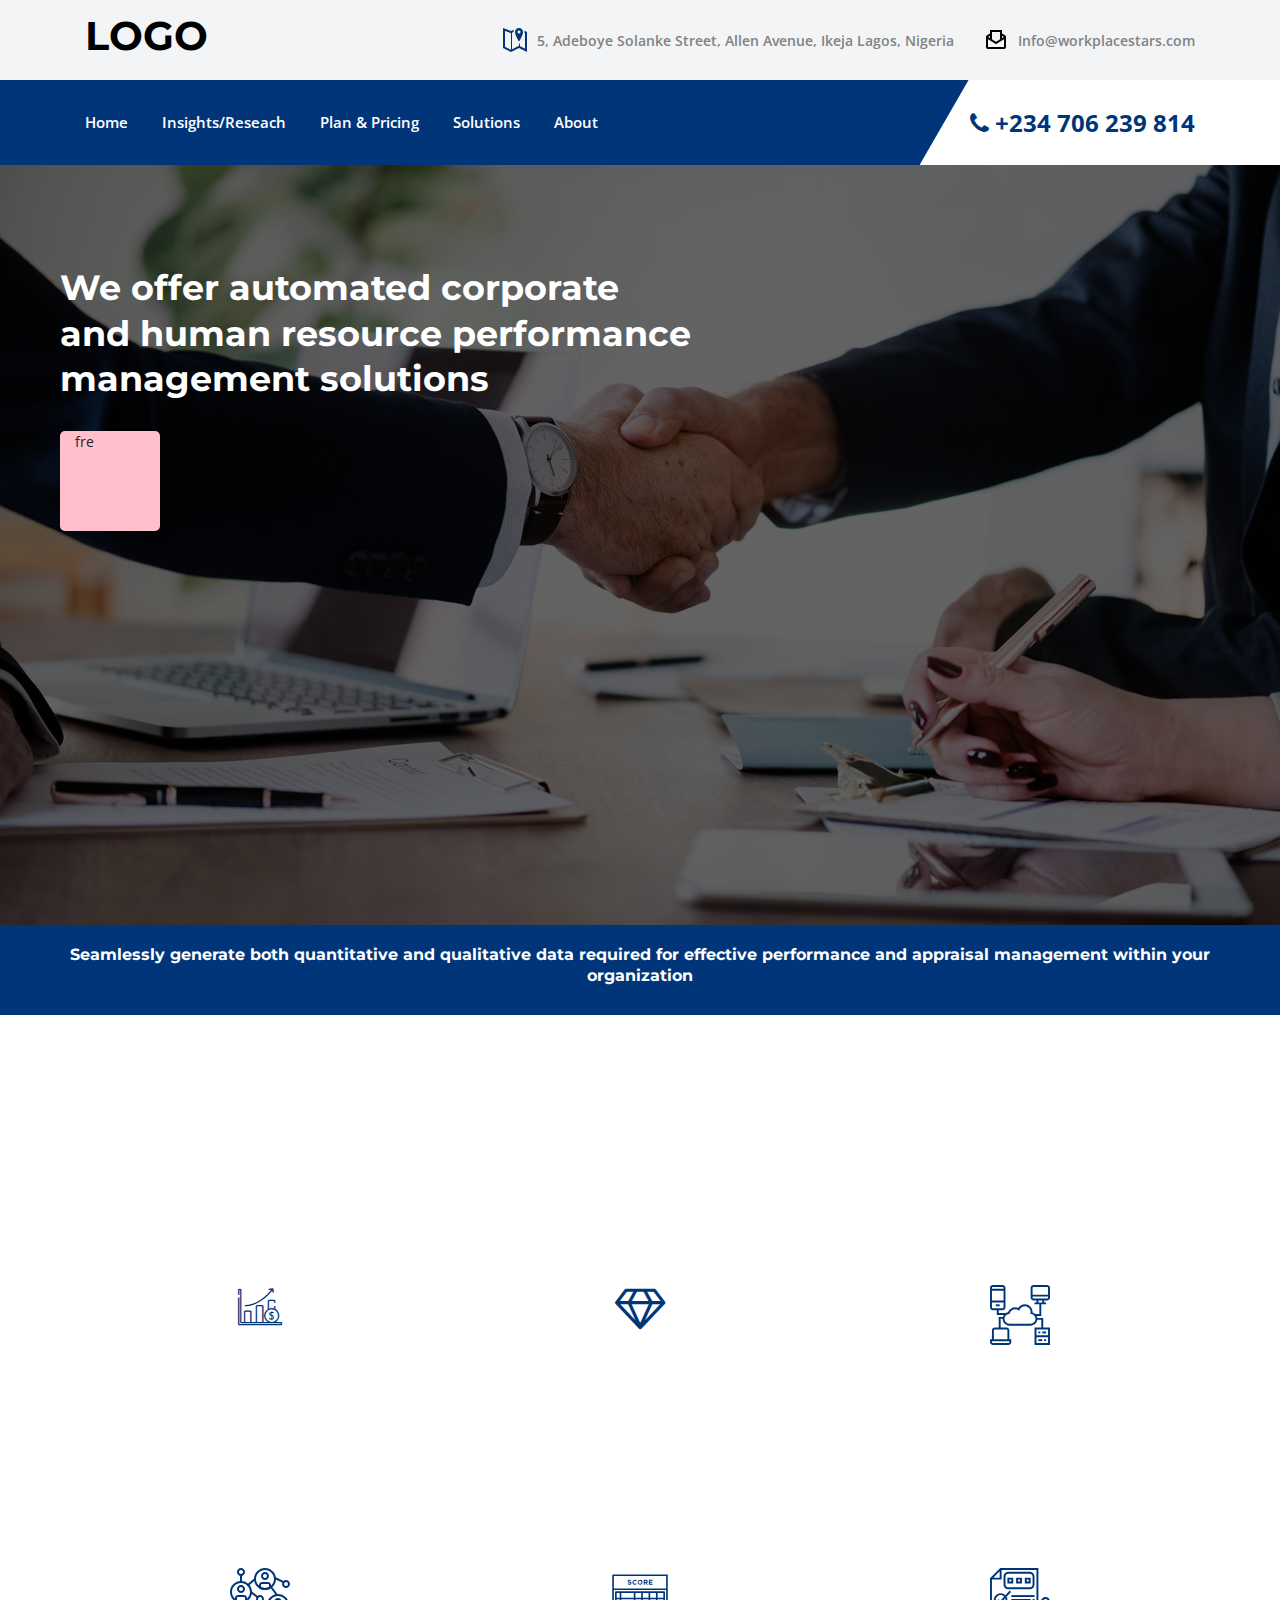
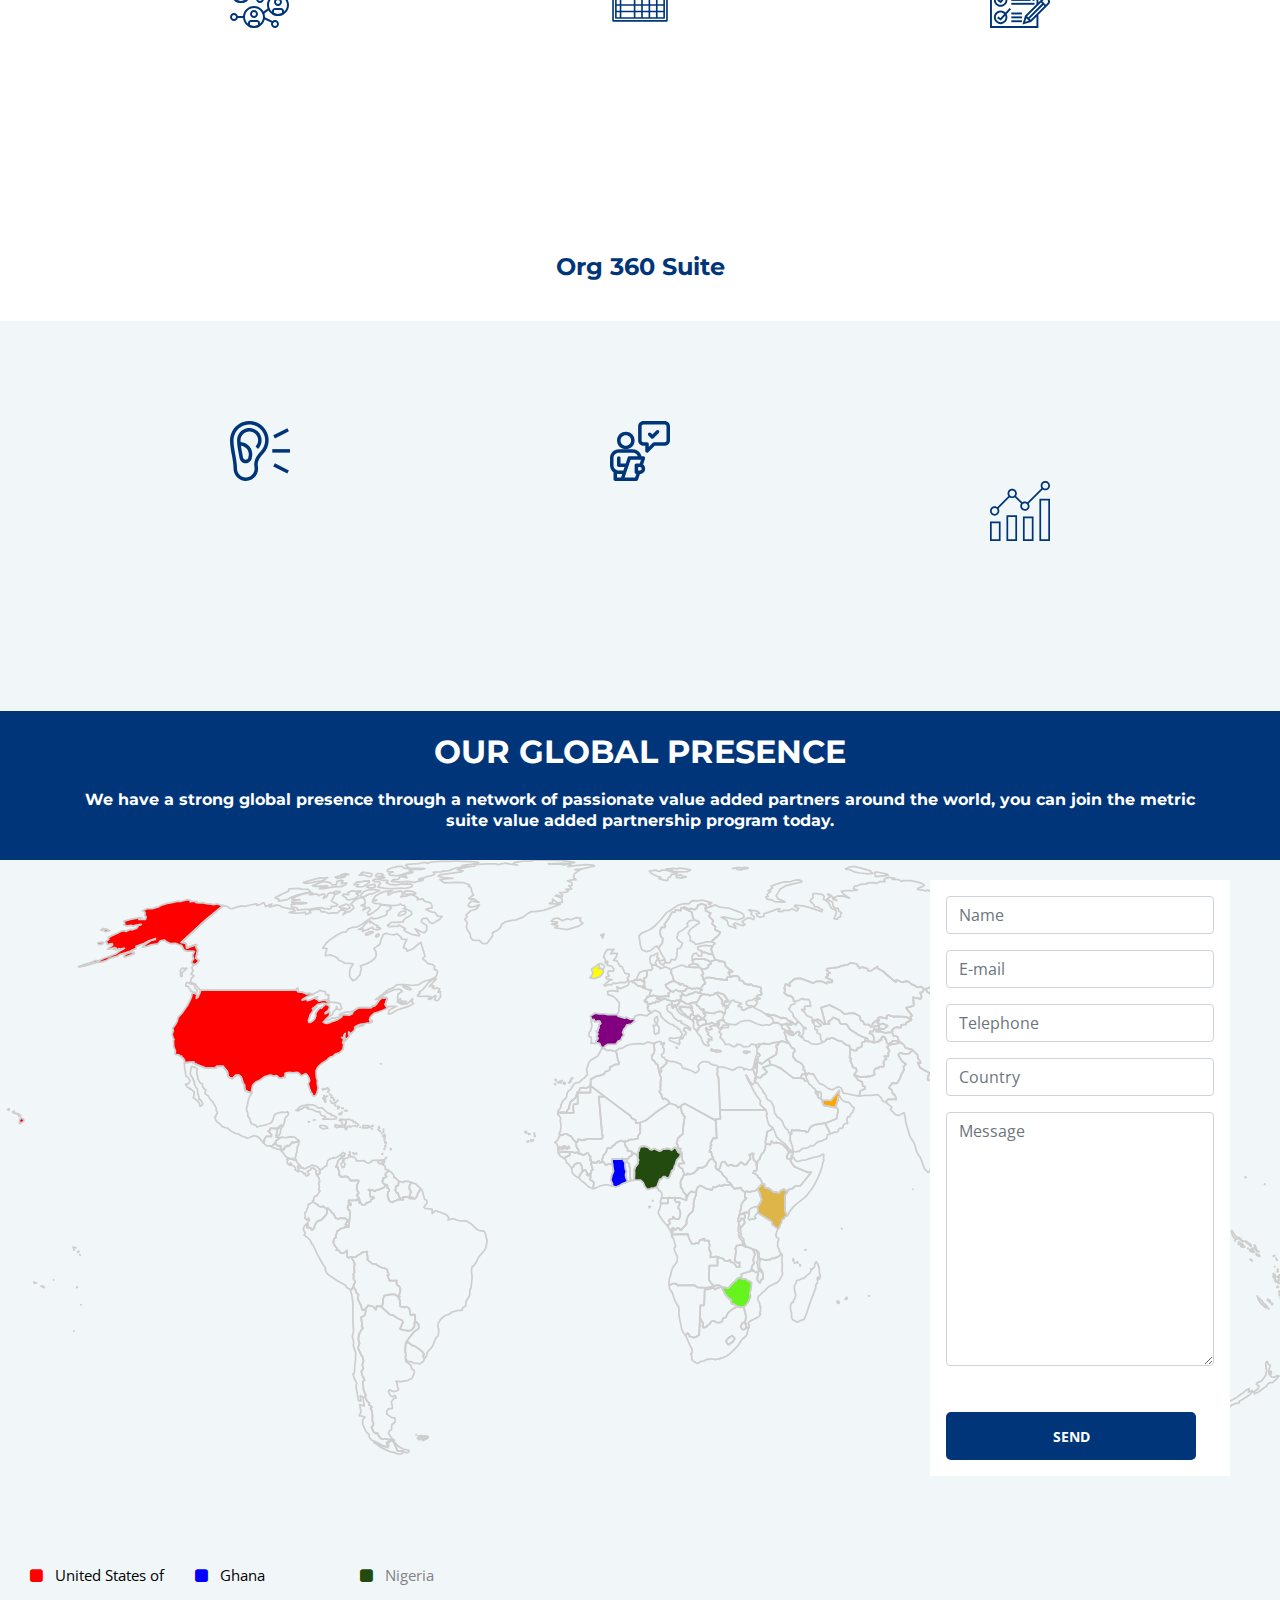
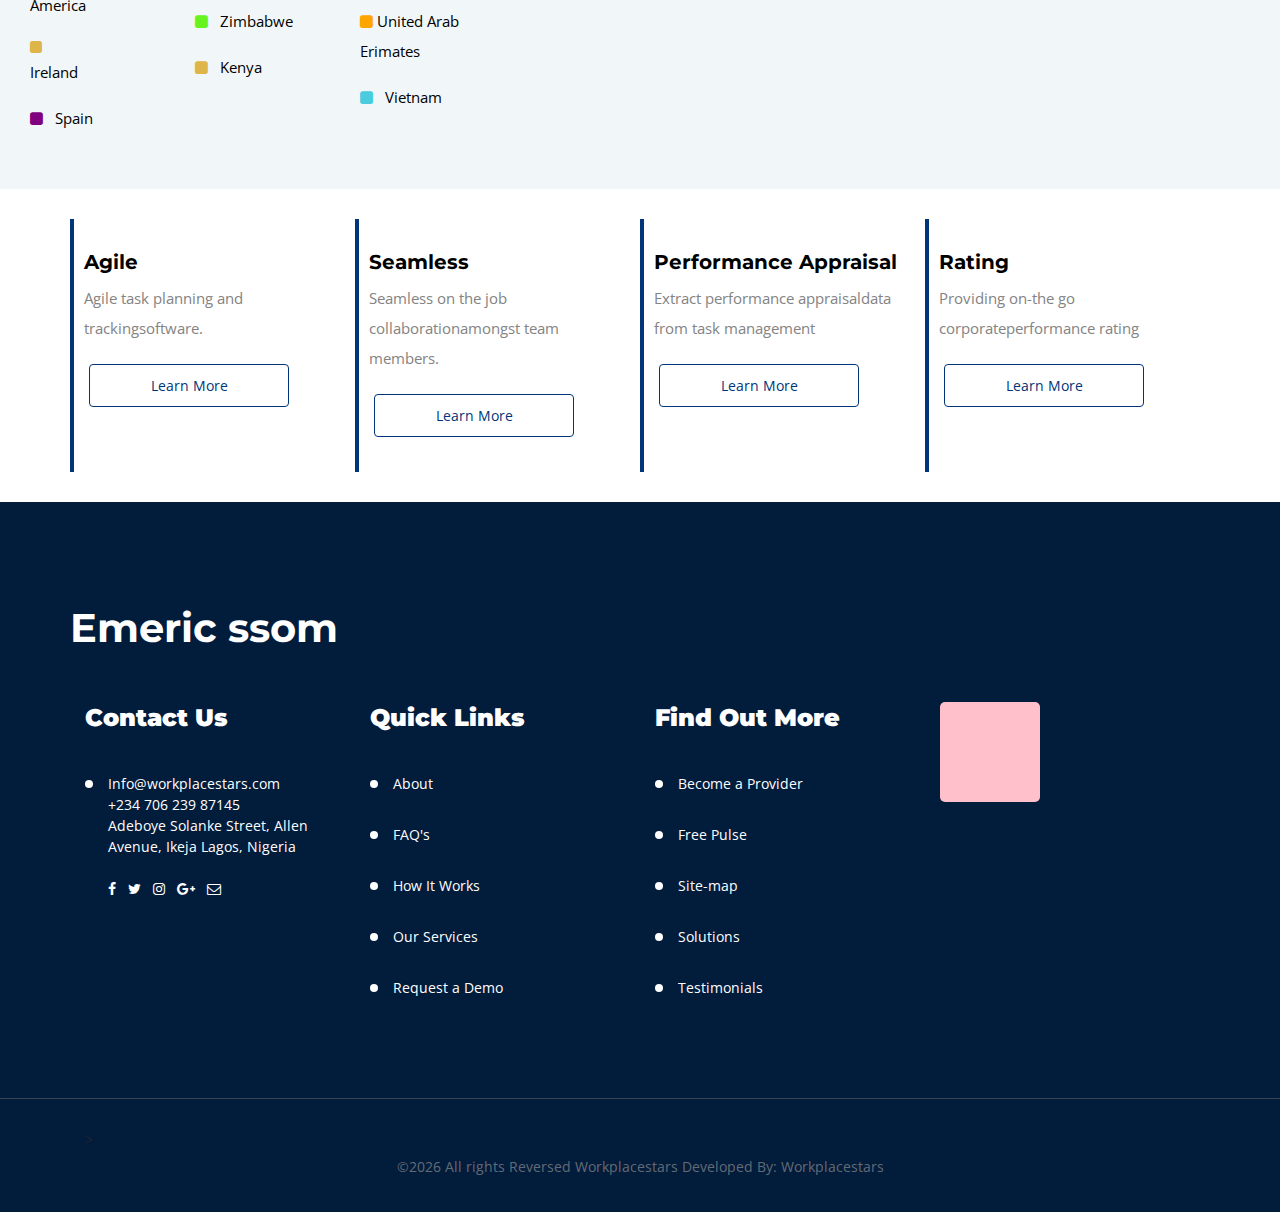
==== commit 9f7e1642: "rectiified header problems" ====
--- a/index.html
+++ b/index.html
@@ -402,6 +402,50 @@
     </section>
     <!-- ##### Services Area End ###### -->
 
+
+
+
+
+
+
+
+
+
+
+
+
+
+
+
+
+
+
+
+
+
+
+
+
+
+
+
+
+
+
+
+
+
+
+
+
+
+
+
+
+   <!-- bastard -->
+
+
+
     <div class="container text-center ">
         <h3 class="org">
                     Org 360 Suite
@@ -448,7 +492,7 @@
         </div>
     </section>
 
-    <div style="margin:0px 0px 0px 0px;">
+    <!-- <div style="margin:0px 0px 0px 0px;">
         <div class="row">
             <div class="col-lg col-lg-3 col-sm-3">
                 
@@ -469,7 +513,28 @@
 
         </div>
         
-    </div>
+    </div> -->
+
+
+
+
+    <!-- bastardo -->
+
+
+
+
+
+
+
+
+
+
+
+
+
+
+
+
 
 
 
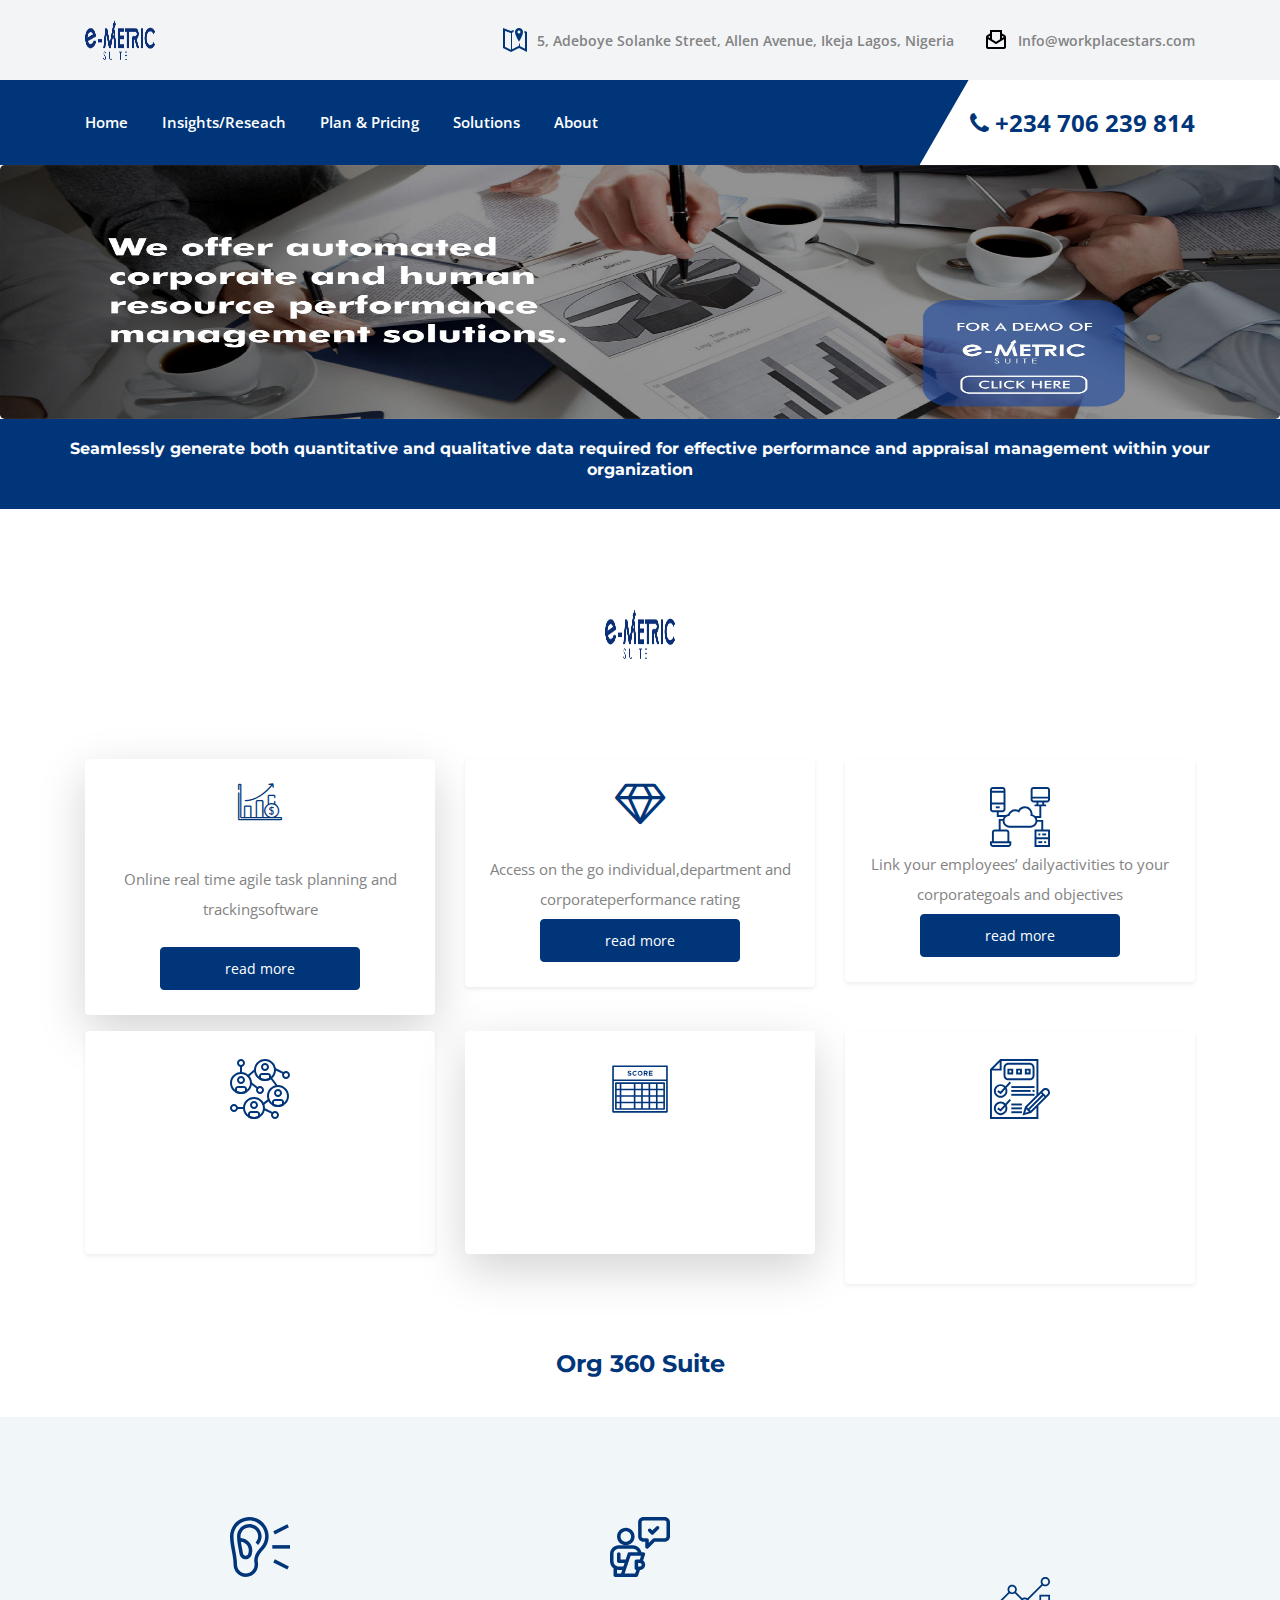
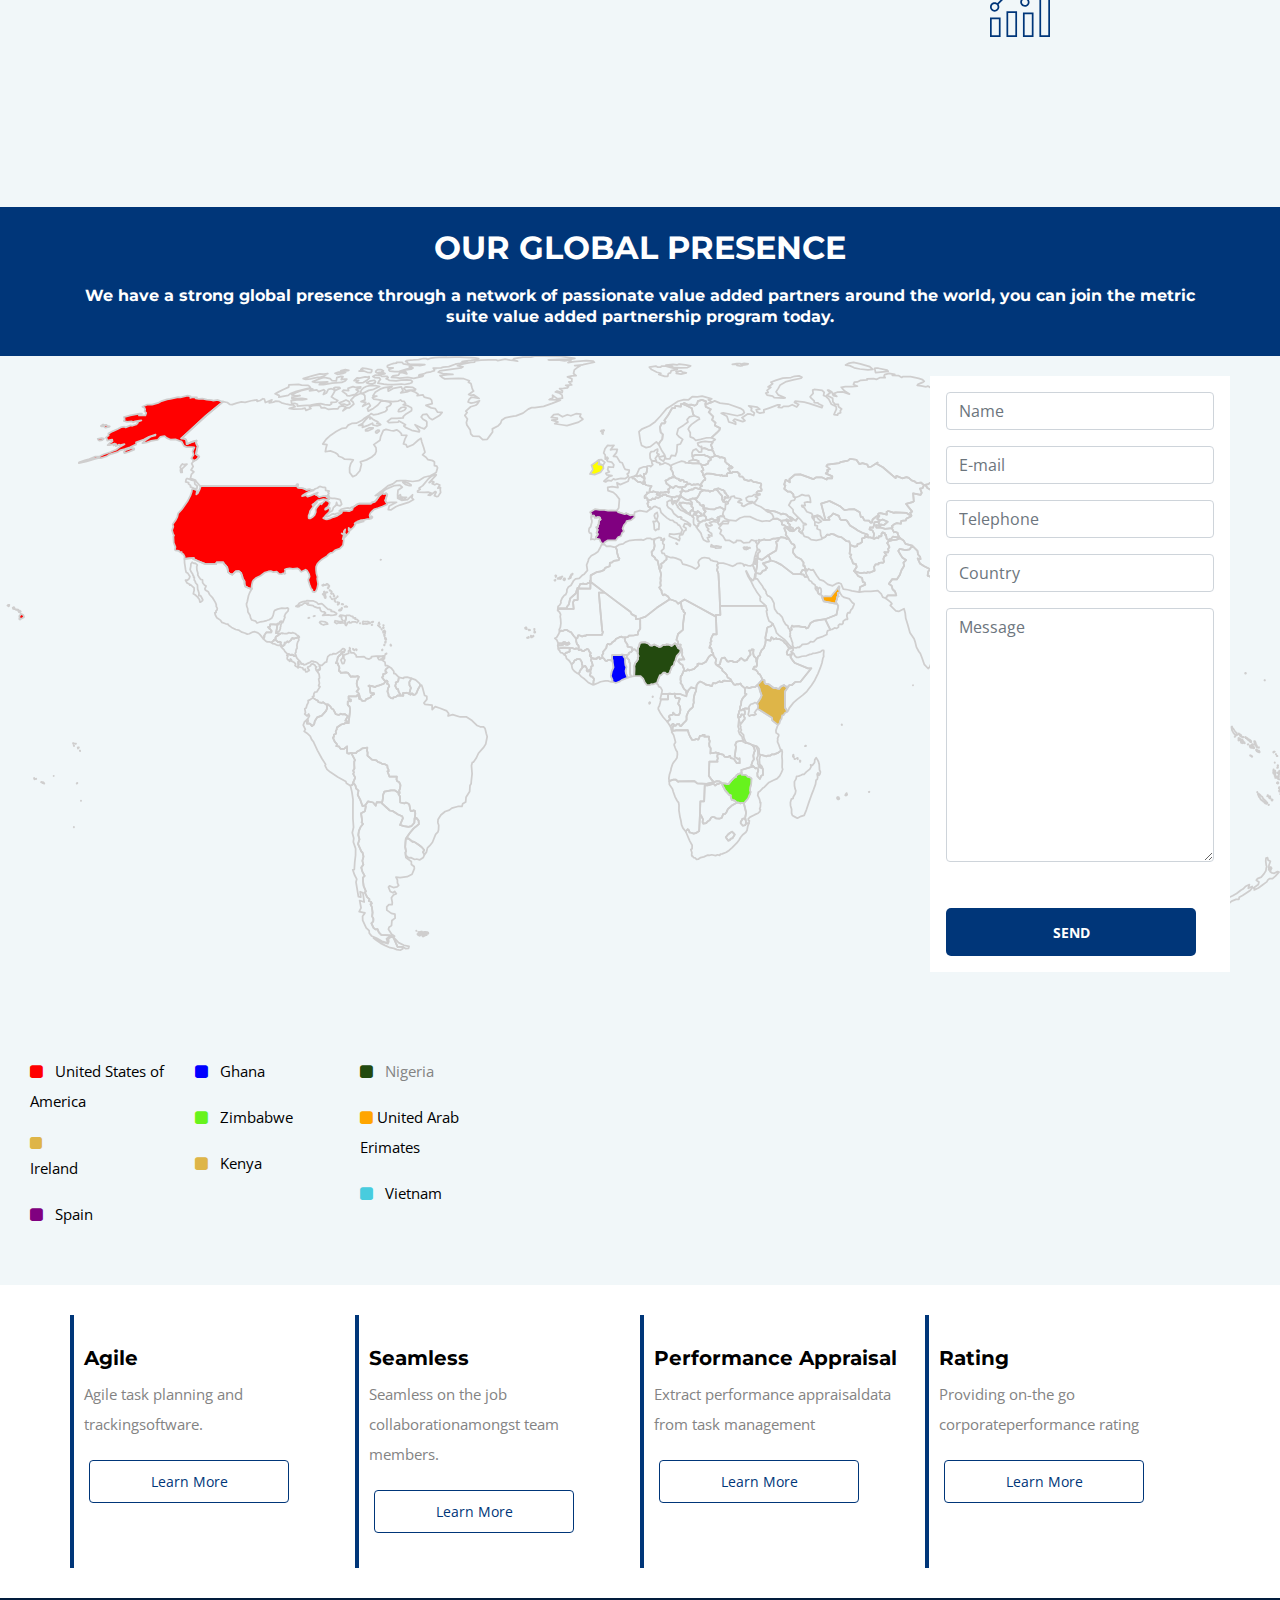
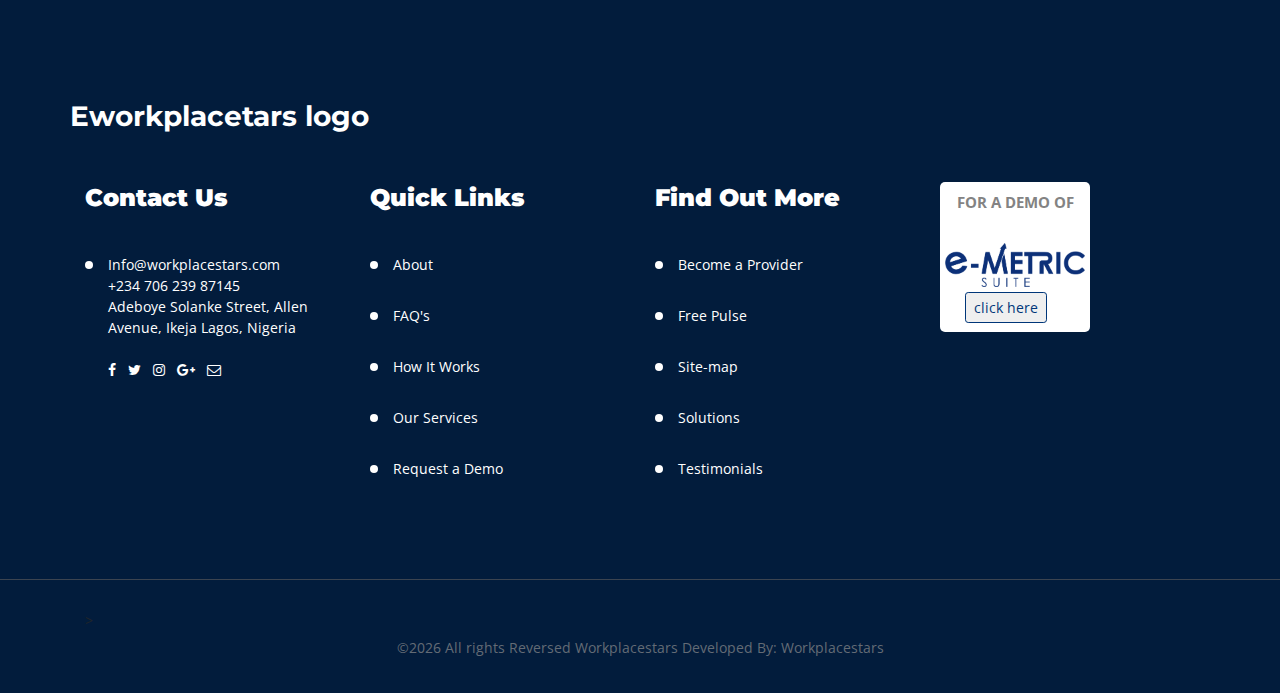
==== commit 14d92370: "almost done" ====
--- a/index.html
+++ b/index.html
@@ -39,8 +39,10 @@
                     <div class="col-12 d-flex justify-content-between">
                         <!-- Logo Area -->
                         <div class="logo">
-                            <h1>LOGO</h1>
-                        </div>
+                            <!-- <a href="index.html"><img style="font-size: 24px;" src="img/emetric/emetricssuite.png" alt=""></a> -->
+                            <img style="width: 70px; height: 40px; padding:;" src="img/emetric/emetricssuite.png" alt="">
+                        </div>
+                            <!-- img style="width: 40px; height: 40px;" src="img/emetric/emetricssuite.png" alt=""> -->
 
                         <!-- Top Contact Info -->
                         <div class="top-contact-info d-flex align-items-center">
@@ -147,43 +149,14 @@
     </header>
     <!-- ##### Header Area End ##### -->
 
-    <!-- ##### Hero Area Start ##### -->
-    <div class="hero-area">
-        <div class="hero-slideshow owl-carousel">
-
-            <!-- Single Slide -->
-            <div class="single-slide bg-img">
-                <!-- Background Image-->
-                <div class="slide-bg-img bg-img bg-overlay" style="background-image: url(img/bg-img/1.jpg);">
-                    
-                </div>
-                <div class="row">
-
-                <div style="padding: ; margin: 100px 0px 0px 60px; border-radius: 5px; height: 200px; width: 100px; " class="col-8">
-                    <h1 style="color: #fff; font-size: 35px; ">
-                        We offer automated corporate<br>
-                        and human resource performance<br>
-                        management solutions
-                    </h1> <br>
-
-                    <div style="background-color: pink; border-radius: 5px; height: 100px; width: 100px; " class="col-4">
-                        fre 
-                    </div>
-                </div>
-                    
-                <div class="col-4">
-                </div>
-
-            </div>
-
-
-
-        </div>
-    </div>
-    <!-- ##### Hero Area End ##### -->
-
-
-
+
+
+
+<div class="jumbotron">
+    <div style="height: 100%;" class="container">
+        <br><br><br><br><br><br>
+    </div>
+</div>
     <!-- ##### Quick Features start###### -->
 
     <div class="quick-features">
@@ -308,87 +281,103 @@
                 <div class="col-12">
                     <!-- Section Heading -->
                     <div class="section-heading text-center mb-100 wow fadeInUp" data-wow-delay="100ms">
-                        <h2>E-METRIC</h2>
-                       <p>Take look at our</p>
+                        <img style="width: 70px; height: 50px; padding:;" src="img/emetric/emetricssuite.png">
                    </div>
                 </div>
             </div>
 
-            <div class="row">
-                <!-- Single Service Area -->
-                <div class="col-12 col-md-6 col-lg-4">
-                        <div class="text-center">
-                            <i class="icon-profits"></i>
-                        </div>
-                    <div class="single-service-area d-flex mb-100 wow fadeInUp" data-wow-delay="200ms">
+<div class="row pb-5 mb-10">
+        <div class="col-lg-4 col-md-6 mb-4 mb-lg-3">
+            <!-- Card-->
+            <div class="card rounded shadow-lg border-0 justify-content-center">
+                <div class="text-center ">
+                    <br>
+                            <i class="icon-profits "></i>
+                        </div>
+                    <div class="single-service-area d-flex mb-0 wow fadeInUp" data-wow-delay="200ms">
 
                         <div class="text">
-                            <p>Online real time agile task planning and trackingsoftware</p>
-                            <button class="read-more-button " type="submit"><span>read more</span></button>
-                        </div>
-                    </div>
-                </div>
-
-                <!-- Single Service Area -->
-                <div class="col-12 col-md-6 col-lg-4">
-                        <div class="text-center mb-20">
+                            <p style="padding: 18px;">Online real time agile task planning and trackingsoftware</p>
+                            <button class="read-more-button mx-auto d-block" type="submit"><span>read more</span></button>
+                        </div>
+                    </div>
+            </div>
+        </div>
+        <div class="col-lg-4 col-md-6 mb-4 mb-lg-3">
+            <!-- Card-->
+            <div class="card rounded shadow-sm border-0 ">
+                <div class="text-center mb-20">
+                    <br>
                             <i class="fa fa-diamond" aria-hidden="true"></i>
                         </div>
-                    <div class="single-service-area d-flex mb-100 wow fadeInUp" data-wow-delay="300ms">
+                    <div class="single-service-area d-flex mb-0 wow fadeInUp" data-wow-delay="300ms">
                         <div class="text">
                             <p>Access on the go individual,department and corporateperformance rating</p>
-                            <button class="read-more-button " type="submit"><span>read more</span></button>
-                        </div>
-                    </div>
-                </div>
-
-                <!-- Single Service Area -->
-                <div class="col-12 col-md-6 col-lg-4">
-                    <div class="icon-fav text-center">
+                            <button class="read-more-button mx-auto d-block" type="submit"><span>read more</span></button>
+                        </div>
+                    </div>
+            </div>
+        </div>
+
+        <div class="col-lg-4 col-md-6 mb-4 mb-lg-3">
+            <!-- Card-->
+            <div class="card rounded shadow-sm border-0">
+                <div class="icon-fav text-center">
+                    <br><br>
                         <img src="img/favicon/computer.svg" />
 
                         </div>
-                    <div class="single-service-area d-flex mb-100 wow fadeInUp" data-wow-delay="400ms">
+                    <div class="single-service-area d-flex mb-0 wow fadeInUp" data-wow-delay="400ms">
                         
                         <div class="text">
                             <p>Link your employees’ dailyactivities to your corporategoals and objectives</p>
-                            <button class="read-more-button " type="submit"><span>read more</span></button>
-                        </div>
-                    </div>
-                </div>
-
-                <!-- Single Service Area -->
-                <div class="col-12 col-md-6 col-lg-4">
-                    <div class="icon-fav">
+                            <button class="read-more-button mx-auto d-block" type="submit"><span>read more</span></button>
+                        </div>
+                    </div>
+            </div>
+        </div>
+
+        <div class="col-lg-4 col-md-6 mb-4 mb-lg-3">
+            <!-- Card-->
+            <div class="card rounded shadow-sm border-0">
+
+                <div class="icon-fav ">
+                    <br><br>
                             <img src="img/favicon/network.svg" />
                         </div>
-                    <div class="single-service-area d-flex mb-100 wow fadeInUp" data-wow-delay="500ms">
+
+                    <div class="single-service-area d-flex mb-39 wow fadeInUp" data-wow-delay="500ms">
                         <div class="text">
                             <p>Aids on job collaboration and job reporting among team members.</p>
                             <button class="read-more-button " type="submit"><span>read more</span></button>
                         </div>
                     </div>
-                </div>
-
-                <!-- Single Service Area -->
-                <div class="col-12 col-md-6 col-lg-4">
-                        <div class="icon-fav">
+            </div>
+        </div>
+
+        <div class="col-lg-4 col-md-6 mb-4 mb-lg-3">
+            <!-- Card-->
+            <div class="card rounded shadow-lg border-0">
+                <div class="icon-fav">
+                    <br><br>
                             <img src="img/favicon/score.svg" />
                         </div>
-                    <div class="single-service-area d-flex mb-100 wow fadeInUp" data-wow-delay="600ms">
+                    <div class="single-service-area d-flex mb-0 wow fadeInUp" data-wow-delay="600ms">
                         <div class="text">
                             <p>Aids the execution of balance scorecard as well as other frameworks.</p>
                             <button class="read-more-button align-items-end justify-content-center" type="submit"><span>read more</span></button>
                         </div>
                     </div>
-                </div>
-
-                <!-- Single Service Area -->
-                <div class="col-12 col-md-6 col-lg-4">
-                        <div class="icon-fav">
+            </div>
+        </div>
+        <div class="col-lg-4 col-md-6 mb-4 mb-lg-3">
+            <!-- Card-->
+            <div class="card rounded shadow-sm border-0">
+                            <div class="icon-fav">
+                                <br><br>
                             <img src="img/favicon/checklist-1.svg" />
                         </div>
-                        <div class="single-service-area d-flex mb-100 wow fadeInUp" data-wow-delay="700ms">
+                        <div class="single-service-area d-flex mb-0 wow fadeInUp" data-wow-delay="700ms">
                         <div class="text">
                             <p>Extract performance appraisal data (qualitative and quantitative) from daily task management</p>  
                             <button class="read-more-button " type="submit"><span>read more</span></button>
@@ -396,9 +385,13 @@
                     </div>
 
                 </div>
-            </div>
-
-        </div>
+        </div>
+
+    </div>
+
+
+
+
     </section>
     <!-- ##### Services Area End ###### -->
 
@@ -769,9 +762,9 @@
     <!-- ##### Footer Area Start ##### -->
     <footer class="footer-area section-padding-100-0">
         <div>
-            <h1 style="color: white; padding: 0px 0px 40px 70px;">
-                        Emeric ssom
-            </h1>
+            <h3 style="color: white; padding: 0px 0px 40px 70px;">
+                        Eworkplacetars logo
+            </h3>
         </div>
         <div class="container">
             <div class="row">
@@ -844,7 +837,12 @@
                 <div class="col-12 col-sm-6 col-lg-3">
                     <div class="single-footer-widget mb-100">
 
-                   <div style="background-color: pink; border-radius: 5px; height: 100px; width: 100px; ">
+                   <div style="color: #000; background-color: #fff; border-radius: 5px; height: 150px; width: 150px; ">
+                    <p style="padding: 5px; font-weight: bold; text-align: center;">FOR A DEMO OF</p>
+
+                    <img style = "padding: 5px;" src="img/emetric/emetricssuite.png">
+                    <br>
+                    <button style="" type="button" class=" small-button d-flex mb-0 btn  btn-sm"><span>click here</span></button>
                     </div>
 
                     </div>
--- a/style.css
+++ b/style.css
@@ -148,6 +148,7 @@
 .quick-features{
  background-color: #003679;
  padding: 20px 50px 20px 50px;
+ margin: -32px 0 0 0;
 
  
  }
@@ -415,8 +416,62 @@
   right: 0;
 }
 
-
-
+.text{
+  padding: 20px;
+  text-align:center;
+}
+.small-button{
+  margin-left: 25px; 
+  /*background-color: #003679; */
+  border: 1px solid #003679; 
+  color: #003679;
+
+}
+.small-button span {
+  cursor: pointer;
+  display: inline-block;
+  position: relative;
+  transition: 0.5s;
+}
+
+.small-button span:after {
+  content: '\00bb';
+  position: absolute;
+  opacity: 0;
+  top: 0;
+  right: -20px;
+  transition: 0.5s;
+}
+
+.small-button:hover span {
+  padding-right: 25px;
+}
+
+.small-button:hover span:after {
+  opacity: 1;
+  right: 0;
+  background-color: #fff;
+}
+
+
+/*img/emetric/workplacestars.jpg*/
+
+/*.jumbotron {
+  background: #222 url(img/emetric/workplacestars.jpg) center center no-repeat;
+  background: url(img/bg-img/add2.png);
+  background-size: cover;
+    background-position: center;
+  background-repeat: no-repeat;
+  background-size: cover;
+  height: 100%;
+  width: 100%;
+}*/
+
+.jumbotron{
+    background: url("img/emetric/workplacestars.jpg") center center / cover no-repeat; 
+
+    background-size: 100% 100%;
+}
 
 
 /* :: 3.3.0 Section Padding */
